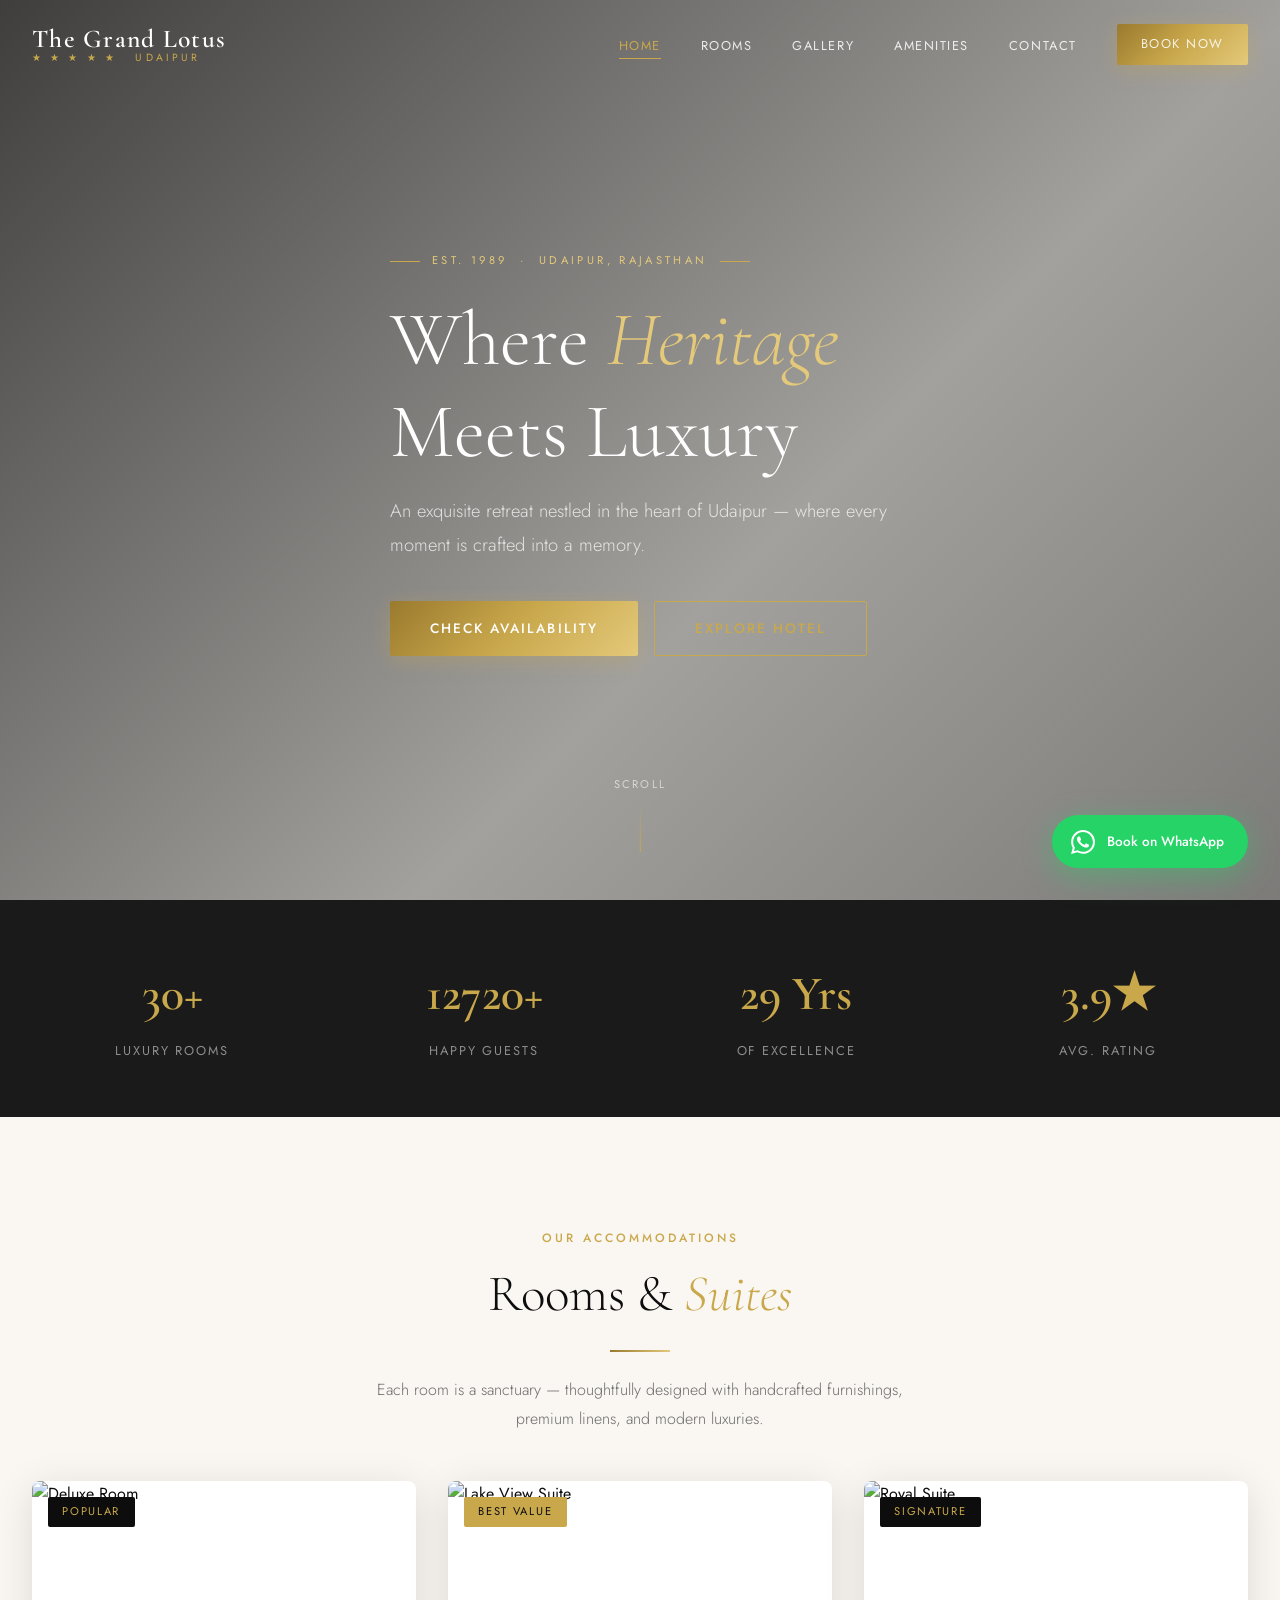
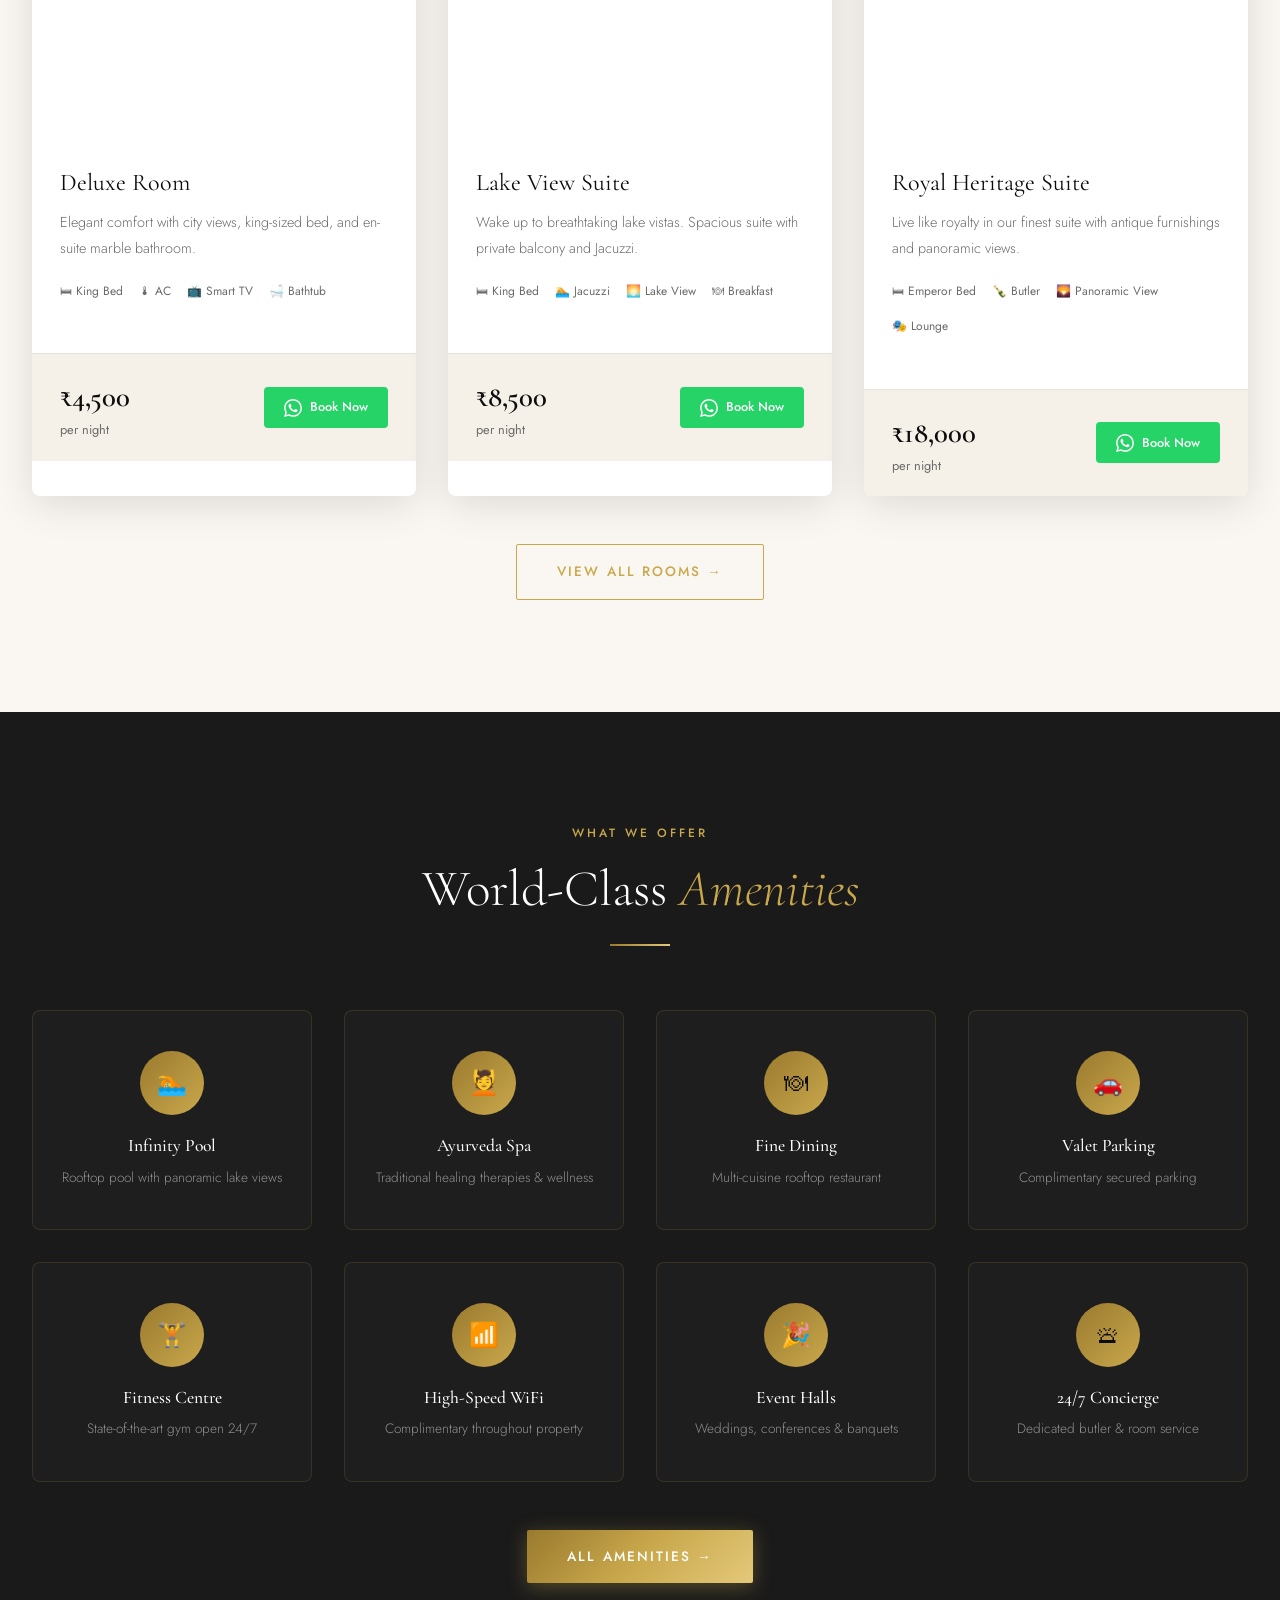
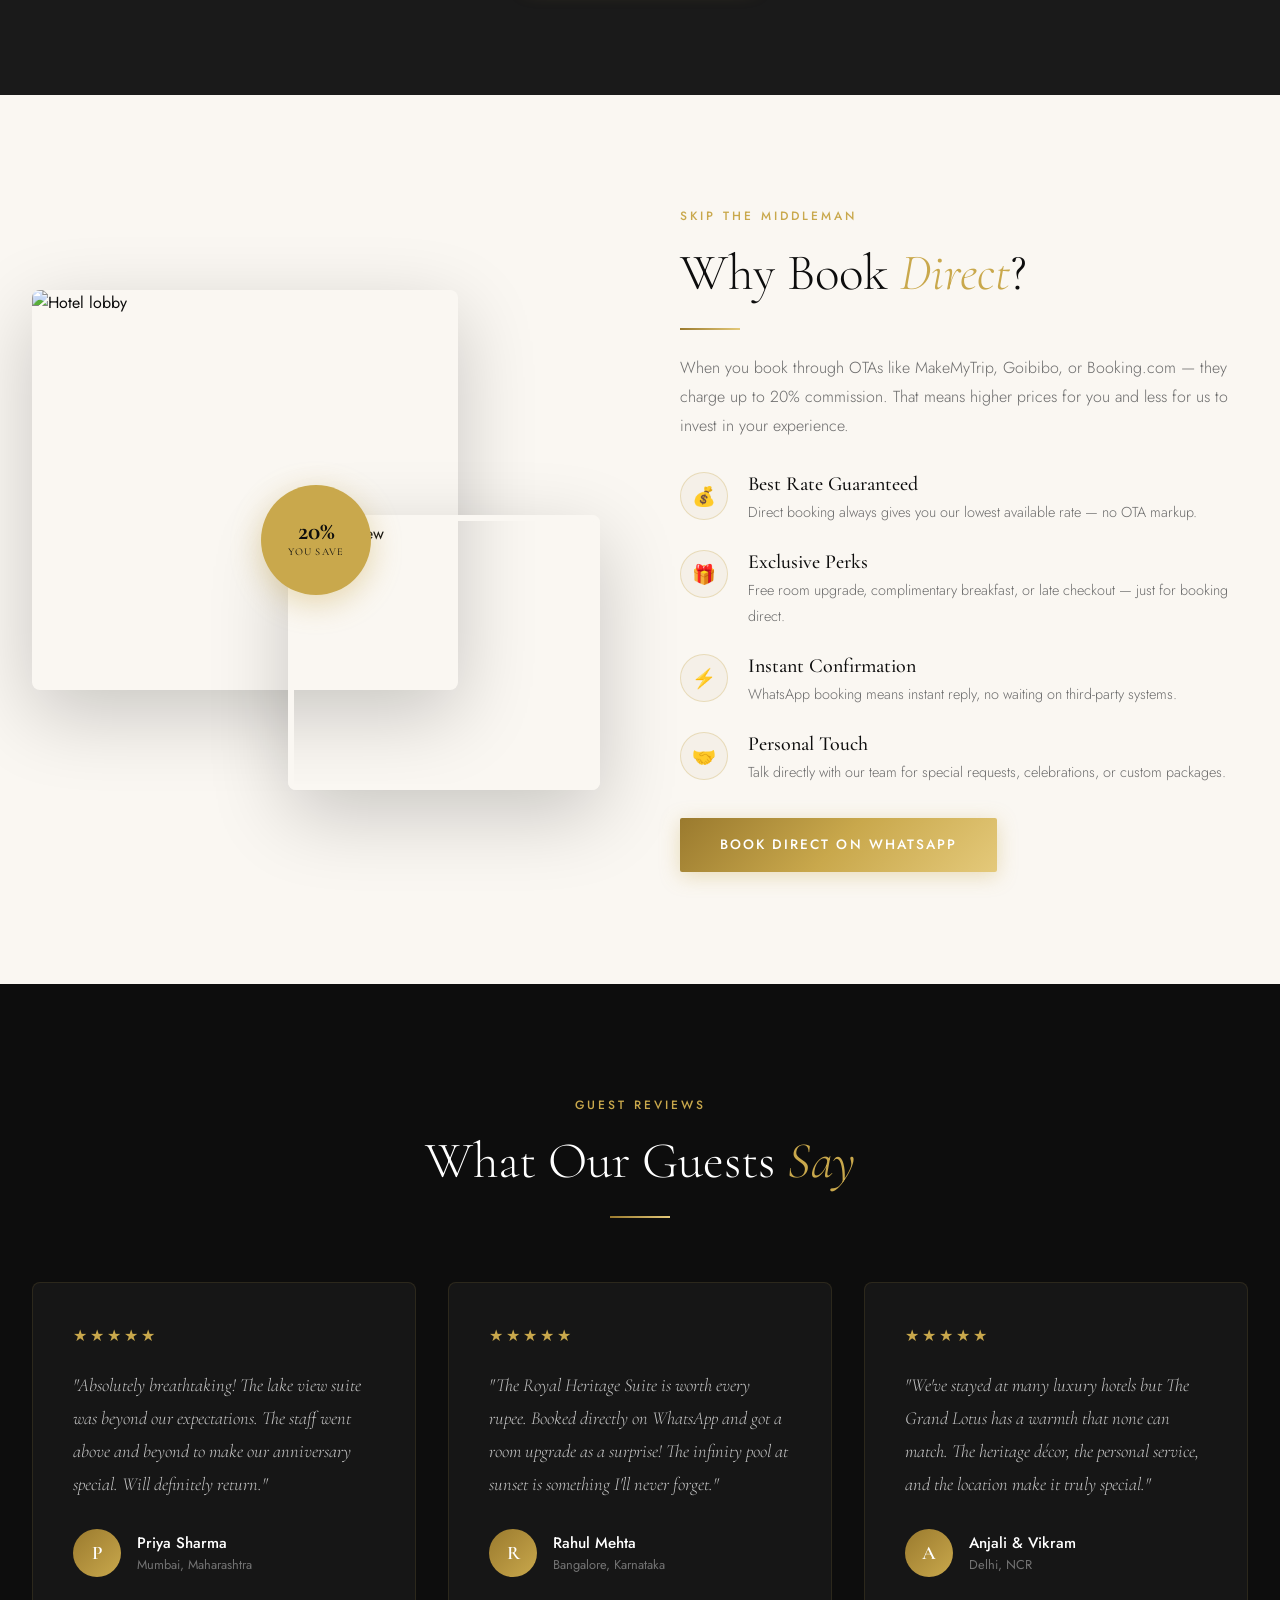
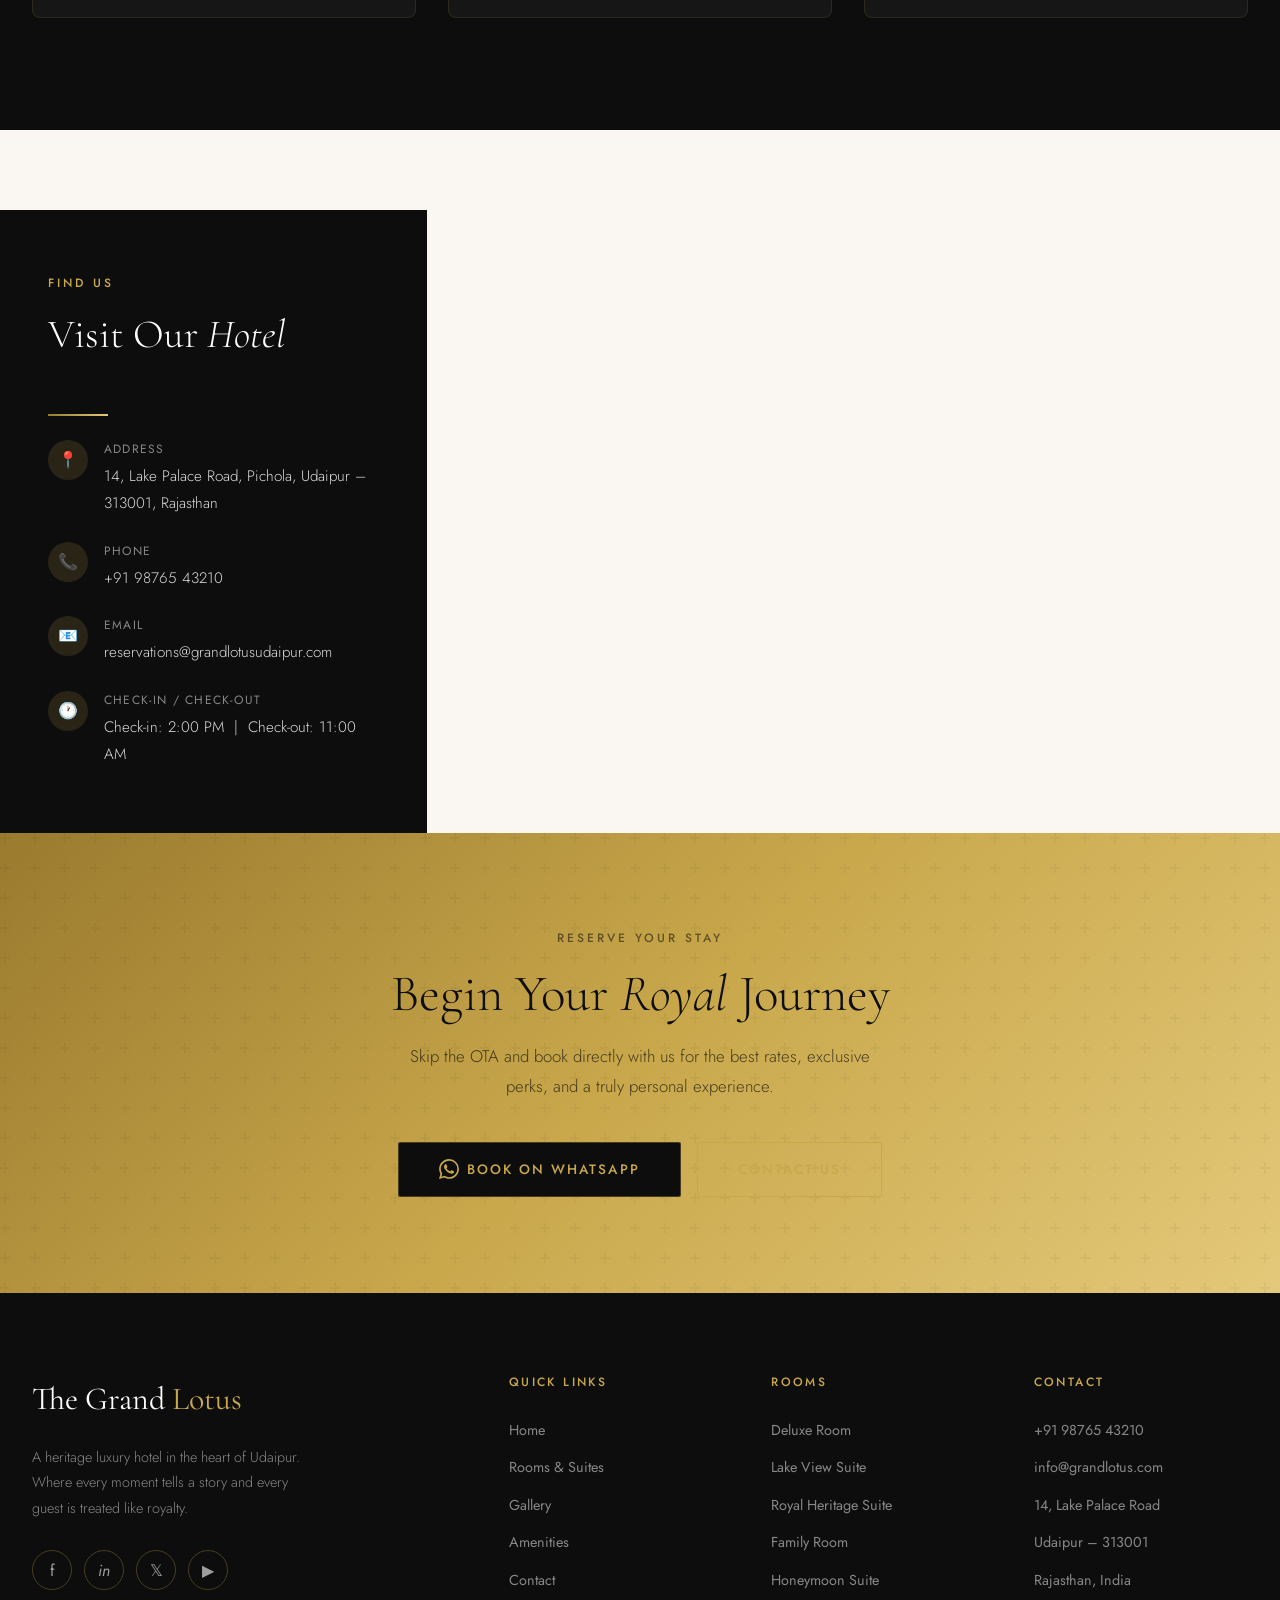
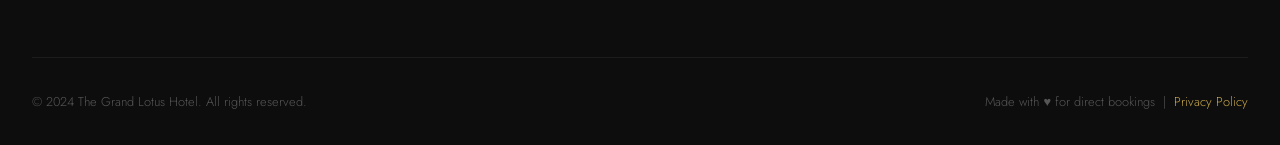
==== index.html @ e0e716d3 "add site/" ====
<!DOCTYPE html>
<html lang="en">
<head>
  <meta charset="UTF-8" />
  <meta name="viewport" content="width=device-width, initial-scale=1.0" />
  <title>The Grand Lotus Hotel | Luxury Stay in Udaipur</title>
  <meta name="description" content="Experience unparalleled luxury at The Grand Lotus Hotel, Udaipur. Book directly for best rates. Heritage elegance meets modern comfort." />
  <meta property="og:title" content="The Grand Lotus Hotel | Luxury Stay in Udaipur" />
  <meta property="og:description" content="Book directly for the best rates. Heritage elegance, modern comfort." />
  <meta property="og:image" content="https://images.unsplash.com/photo-1566073771259-6a8506099945?w=1200" />
  <meta property="og:type" content="website" />
  <link rel="stylesheet" href="css/style.css" />
  <link rel="preconnect" href="https://fonts.googleapis.com" />
  <link rel="preconnect" href="https://fonts.gstatic.com" crossorigin />
</head>
<body>

<!-- ============ NAVBAR ============ -->
<nav class="navbar">
  <div class="nav-inner">
    <a href="index.html" class="nav-logo">
      <span class="nav-logo-name">The Grand Lotus</span>
      <span class="nav-logo-star">★ ★ ★ ★ ★ &nbsp; Udaipur</span>
    </a>
    <ul class="nav-links">
      <li><a href="index.html" class="active">Home</a></li>
      <li><a href="rooms.html">Rooms</a></li>
      <li><a href="gallery.html">Gallery</a></li>
      <li><a href="amenities.html">Amenities</a></li>
      <li><a href="contact.html">Contact</a></li>
      <li><a href="https://wa.me/919876543210?text=Hello%2C%20I%20want%20to%20book%20a%20room.%20Please%20confirm%20availability." class="btn btn-gold nav-cta" target="_blank">Book Now</a></li>
    </ul>
    <div class="hamburger" id="hamburger">
      <span></span><span></span><span></span>
    </div>
  </div>
</nav>

<!-- Mobile Menu -->
<div class="mobile-menu" id="mobileMenu">
  <button class="mobile-close" id="mobileClose">✕</button>
  <a href="index.html">Home</a>
  <a href="rooms.html">Rooms</a>
  <a href="gallery.html">Gallery</a>
  <a href="amenities.html">Amenities</a>
  <a href="contact.html">Contact</a>
  <a href="https://wa.me/919876543210?text=Hello%2C%20I%20want%20to%20book%20a%20room." class="btn btn-gold" target="_blank">Book on WhatsApp</a>
</div>

<!-- ============ HERO ============ -->
<section class="hero">
  <div class="hero-bg" style="background-image: url('https://images.unsplash.com/photo-1566073771259-6a8506099945?w=1920&q=90');"></div>
  <div class="hero-overlay"></div>
  <div class="hero-content container">
    <div class="hero-badge">
      <span class="badge-text">Est. 1989 &nbsp;·&nbsp; Udaipur, Rajasthan</span>
    </div>
    <h1>Where <em>Heritage</em><br>Meets Luxury</h1>
    <p class="hero-tagline">An exquisite retreat nestled in the heart of Udaipur — where every moment is crafted into a memory.</p>
    <div class="hero-actions">
      <a href="rooms.html" class="btn btn-gold">Check Availability</a>
      <a href="gallery.html" class="btn btn-outline">Explore Hotel</a>
    </div>
  </div>
  <div class="hero-scroll">
    <span>Scroll</span>
    <div class="scroll-line"></div>
  </div>
</section>

<!-- ============ STATS ============ -->
<section style="background: var(--charcoal); padding: 3.5rem 0;" class="stats-section">
  <div class="container">
    <div style="display: grid; grid-template-columns: repeat(4, 1fr); gap: 2rem; text-align: center;">
      <div>
        <div style="font-family: 'Cormorant Garamond', serif; font-size: 3rem; color: var(--gold); font-weight: 600;"><span class="counter" data-target="35" data-suffix="+">35+</span></div>
        <div style="color: rgba(255,255,255,0.5); font-size: 0.8rem; letter-spacing: 0.15em; text-transform: uppercase; margin-top: 0.5rem;">Luxury Rooms</div>
      </div>
      <div>
        <div style="font-family: 'Cormorant Garamond', serif; font-size: 3rem; color: var(--gold); font-weight: 600;"><span class="counter" data-target="15000" data-suffix="+">15000+</span></div>
        <div style="color: rgba(255,255,255,0.5); font-size: 0.8rem; letter-spacing: 0.15em; text-transform: uppercase; margin-top: 0.5rem;">Happy Guests</div>
      </div>
      <div>
        <div style="font-family: 'Cormorant Garamond', serif; font-size: 3rem; color: var(--gold); font-weight: 600;"><span class="counter" data-target="35" data-suffix=" Yrs">35 Yrs</span></div>
        <div style="color: rgba(255,255,255,0.5); font-size: 0.8rem; letter-spacing: 0.15em; text-transform: uppercase; margin-top: 0.5rem;">Of Excellence</div>
      </div>
      <div>
        <div style="font-family: 'Cormorant Garamond', serif; font-size: 3rem; color: var(--gold); font-weight: 600;"><span class="counter" data-target="4" data-suffix=".9★">4.9★</span></div>
        <div style="color: rgba(255,255,255,0.5); font-size: 0.8rem; letter-spacing: 0.15em; text-transform: uppercase; margin-top: 0.5rem;">Avg. Rating</div>
      </div>
    </div>
  </div>
</section>

<!-- ============ FEATURED ROOMS ============ -->
<section class="section">
  <div class="container">
    <div class="text-center reveal">
      <span class="section-label">Our Accommodations</span>
      <h2 class="section-title">Rooms & <em>Suites</em></h2>
      <div class="gold-divider centered"></div>
      <p class="section-subtitle">Each room is a sanctuary — thoughtfully designed with handcrafted furnishings, premium linens, and modern luxuries.</p>
    </div>
    <div class="rooms-grid">
      <!-- Room 1 -->
      <div class="room-card reveal reveal-delay-1">
        <div class="room-card-img">
          <img src="https://images.unsplash.com/photo-1631049307264-da0ec9d70304?w=800&q=80" alt="Deluxe Room" loading="lazy" />
          <span class="room-badge">Popular</span>
        </div>
        <div class="room-card-body">
          <h3>Deluxe Room</h3>
          <p>Elegant comfort with city views, king-sized bed, and en-suite marble bathroom.</p>
          <div class="room-amenities">
            <span>🛏 King Bed</span>
            <span>🌡 AC</span>
            <span>📺 Smart TV</span>
            <span>🛁 Bathtub</span>
          </div>
        </div>
        <div class="room-card-footer">
          <div class="room-price">
            <div class="price">₹4,500</div>
            <div class="per">per night</div>
          </div>
          <a href="https://wa.me/919876543210?text=Hello%2C%20I%20want%20to%20book%20the%20Deluxe%20Room.%20Please%20confirm%20availability." class="btn-wa" target="_blank">
            <svg viewBox="0 0 24 24" fill="currentColor"><path d="M17.472 14.382c-.297-.149-1.758-.867-2.03-.967-.273-.099-.471-.148-.67.15-.197.297-.767.966-.94 1.164-.173.199-.347.223-.644.075-.297-.15-1.255-.463-2.39-1.475-.883-.788-1.48-1.761-1.653-2.059-.173-.297-.018-.458.13-.606.134-.133.298-.347.446-.52.149-.174.198-.298.298-.497.099-.198.05-.371-.025-.52-.075-.149-.669-1.612-.916-2.207-.242-.579-.487-.5-.669-.51-.173-.008-.371-.01-.57-.01-.198 0-.52.074-.792.372-.272.297-1.04 1.016-1.04 2.479 0 1.462 1.065 2.875 1.213 3.074.149.198 2.096 3.2 5.077 4.487.709.306 1.262.489 1.694.625.712.227 1.36.195 1.871.118.571-.085 1.758-.719 2.006-1.413.248-.694.248-1.289.173-1.413-.074-.124-.272-.198-.57-.347m-5.421 7.403h-.004a9.87 9.87 0 01-5.031-1.378l-.361-.214-3.741.982.998-3.648-.235-.374a9.86 9.86 0 01-1.51-5.26c.001-5.45 4.436-9.884 9.888-9.884 2.64 0 5.122 1.03 6.988 2.898a9.825 9.825 0 012.893 6.994c-.003 5.45-4.437 9.884-9.885 9.884m8.413-18.297A11.815 11.815 0 0012.05 0C5.495 0 .16 5.335.157 11.892c0 2.096.547 4.142 1.588 5.945L.057 24l6.305-1.654a11.882 11.882 0 005.683 1.448h.005c6.554 0 11.89-5.335 11.893-11.893a11.821 11.821 0 00-3.48-8.413Z"/></svg>
            Book Now
          </a>
        </div>
      </div>
      <!-- Room 2 -->
      <div class="room-card reveal reveal-delay-2">
        <div class="room-card-img">
          <img src="https://images.unsplash.com/photo-1582719478250-c89cae4dc85b?w=800&q=80" alt="Lake View Suite" loading="lazy" />
          <span class="room-badge" style="background: var(--gold); color: var(--deep);">Best Value</span>
        </div>
        <div class="room-card-body">
          <h3>Lake View Suite</h3>
          <p>Wake up to breathtaking lake vistas. Spacious suite with private balcony and Jacuzzi.</p>
          <div class="room-amenities">
            <span>🛏 King Bed</span>
            <span>🏊 Jacuzzi</span>
            <span>🌅 Lake View</span>
            <span>🍽 Breakfast</span>
          </div>
        </div>
        <div class="room-card-footer">
          <div class="room-price">
            <div class="price">₹8,500</div>
            <div class="per">per night</div>
          </div>
          <a href="https://wa.me/919876543210?text=Hello%2C%20I%20want%20to%20book%20the%20Lake%20View%20Suite.%20Please%20confirm%20availability." class="btn-wa" target="_blank">
            <svg viewBox="0 0 24 24" fill="currentColor"><path d="M17.472 14.382c-.297-.149-1.758-.867-2.03-.967-.273-.099-.471-.148-.67.15-.197.297-.767.966-.94 1.164-.173.199-.347.223-.644.075-.297-.15-1.255-.463-2.39-1.475-.883-.788-1.48-1.761-1.653-2.059-.173-.297-.018-.458.13-.606.134-.133.298-.347.446-.52.149-.174.198-.298.298-.497.099-.198.05-.371-.025-.52-.075-.149-.669-1.612-.916-2.207-.242-.579-.487-.5-.669-.51-.173-.008-.371-.01-.57-.01-.198 0-.52.074-.792.372-.272.297-1.04 1.016-1.04 2.479 0 1.462 1.065 2.875 1.213 3.074.149.198 2.096 3.2 5.077 4.487.709.306 1.262.489 1.694.625.712.227 1.36.195 1.871.118.571-.085 1.758-.719 2.006-1.413.248-.694.248-1.289.173-1.413-.074-.124-.272-.198-.57-.347m-5.421 7.403h-.004a9.87 9.87 0 01-5.031-1.378l-.361-.214-3.741.982.998-3.648-.235-.374a9.86 9.86 0 01-1.51-5.26c.001-5.45 4.436-9.884 9.888-9.884 2.64 0 5.122 1.03 6.988 2.898a9.825 9.825 0 012.893 6.994c-.003 5.45-4.437 9.884-9.885 9.884m8.413-18.297A11.815 11.815 0 0012.05 0C5.495 0 .16 5.335.157 11.892c0 2.096.547 4.142 1.588 5.945L.057 24l6.305-1.654a11.882 11.882 0 005.683 1.448h.005c6.554 0 11.89-5.335 11.893-11.893a11.821 11.821 0 00-3.48-8.413Z"/></svg>
            Book Now
          </a>
        </div>
      </div>
      <!-- Room 3 -->
      <div class="room-card reveal reveal-delay-3">
        <div class="room-card-img">
          <img src="https://images.unsplash.com/photo-1578683010236-d716f9a3f461?w=800&q=80" alt="Royal Suite" loading="lazy" />
          <span class="room-badge">Signature</span>
        </div>
        <div class="room-card-body">
          <h3>Royal Heritage Suite</h3>
          <p>Live like royalty in our finest suite with antique furnishings and panoramic views.</p>
          <div class="room-amenities">
            <span>🛏 Emperor Bed</span>
            <span>🍾 Butler</span>
            <span>🌄 Panoramic View</span>
            <span>🎭 Lounge</span>
          </div>
        </div>
        <div class="room-card-footer">
          <div class="room-price">
            <div class="price">₹18,000</div>
            <div class="per">per night</div>
          </div>
          <a href="https://wa.me/919876543210?text=Hello%2C%20I%20want%20to%20book%20the%20Royal%20Heritage%20Suite.%20Please%20confirm%20availability." class="btn-wa" target="_blank">
            <svg viewBox="0 0 24 24" fill="currentColor"><path d="M17.472 14.382c-.297-.149-1.758-.867-2.03-.967-.273-.099-.471-.148-.67.15-.197.297-.767.966-.94 1.164-.173.199-.347.223-.644.075-.297-.15-1.255-.463-2.39-1.475-.883-.788-1.48-1.761-1.653-2.059-.173-.297-.018-.458.13-.606.134-.133.298-.347.446-.52.149-.174.198-.298.298-.497.099-.198.05-.371-.025-.52-.075-.149-.669-1.612-.916-2.207-.242-.579-.487-.5-.669-.51-.173-.008-.371-.01-.57-.01-.198 0-.52.074-.792.372-.272.297-1.04 1.016-1.04 2.479 0 1.462 1.065 2.875 1.213 3.074.149.198 2.096 3.2 5.077 4.487.709.306 1.262.489 1.694.625.712.227 1.36.195 1.871.118.571-.085 1.758-.719 2.006-1.413.248-.694.248-1.289.173-1.413-.074-.124-.272-.198-.57-.347m-5.421 7.403h-.004a9.87 9.87 0 01-5.031-1.378l-.361-.214-3.741.982.998-3.648-.235-.374a9.86 9.86 0 01-1.51-5.26c.001-5.45 4.436-9.884 9.888-9.884 2.64 0 5.122 1.03 6.988 2.898a9.825 9.825 0 012.893 6.994c-.003 5.45-4.437 9.884-9.885 9.884m8.413-18.297A11.815 11.815 0 0012.05 0C5.495 0 .16 5.335.157 11.892c0 2.096.547 4.142 1.588 5.945L.057 24l6.305-1.654a11.882 11.882 0 005.683 1.448h.005c6.554 0 11.89-5.335 11.893-11.893a11.821 11.821 0 00-3.48-8.413Z"/></svg>
            Book Now
          </a>
        </div>
      </div>
    </div>
    <div class="text-center" style="margin-top: 3rem;">
      <a href="rooms.html" class="btn btn-outline">View All Rooms →</a>
    </div>
  </div>
</section>

<!-- ============ AMENITIES PREVIEW ============ -->
<section class="section amenities-bg">
  <div class="container">
    <div class="text-center reveal" style="margin-bottom: 4rem;">
      <span class="section-label">What We Offer</span>
      <h2 class="section-title" style="color: #fff;">World-Class <em>Amenities</em></h2>
      <div class="gold-divider centered"></div>
    </div>
    <div class="amenities-grid">
      <div class="amenity-card reveal reveal-delay-1">
        <div class="amenity-icon">🏊</div>
        <h4>Infinity Pool</h4>
        <p>Rooftop pool with panoramic lake views</p>
      </div>
      <div class="amenity-card reveal reveal-delay-2">
        <div class="amenity-icon">💆</div>
        <h4>Ayurveda Spa</h4>
        <p>Traditional healing therapies & wellness</p>
      </div>
      <div class="amenity-card reveal reveal-delay-3">
        <div class="amenity-icon">🍽</div>
        <h4>Fine Dining</h4>
        <p>Multi-cuisine rooftop restaurant</p>
      </div>
      <div class="amenity-card reveal reveal-delay-4">
        <div class="amenity-icon">🚗</div>
        <h4>Valet Parking</h4>
        <p>Complimentary secured parking</p>
      </div>
      <div class="amenity-card reveal reveal-delay-1">
        <div class="amenity-icon">🏋</div>
        <h4>Fitness Centre</h4>
        <p>State-of-the-art gym open 24/7</p>
      </div>
      <div class="amenity-card reveal reveal-delay-2">
        <div class="amenity-icon">📶</div>
        <h4>High-Speed WiFi</h4>
        <p>Complimentary throughout property</p>
      </div>
      <div class="amenity-card reveal reveal-delay-3">
        <div class="amenity-icon">🎉</div>
        <h4>Event Halls</h4>
        <p>Weddings, conferences & banquets</p>
      </div>
      <div class="amenity-card reveal reveal-delay-4">
        <div class="amenity-icon">🛎</div>
        <h4>24/7 Concierge</h4>
        <p>Dedicated butler & room service</p>
      </div>
    </div>
    <div class="text-center" style="margin-top: 3rem;">
      <a href="amenities.html" class="btn btn-gold">All Amenities →</a>
    </div>
  </div>
</section>

<!-- ============ WHY BOOK DIRECT ============ -->
<section class="section why-direct">
  <div class="container">
    <div class="why-grid">
      <div class="why-visual reveal">
        <img src="https://images.unsplash.com/photo-1551882547-ff40c63fe5fa?w=800&q=80" alt="Hotel lobby" class="why-img-main" loading="lazy" />
        <img src="https://images.unsplash.com/photo-1571896349842-33c89424de2d?w=600&q=80" alt="Room view" class="why-img-accent" loading="lazy" />
        <div class="why-badge">
          <div class="save-pct">20%</div>
          <div class="save-text">You Save</div>
        </div>
      </div>
      <div class="reveal">
        <span class="section-label">Skip the Middleman</span>
        <h2 class="section-title">Why Book <em>Direct</em>?</h2>
        <div class="gold-divider"></div>
        <p>When you book through OTAs like MakeMyTrip, Goibibo, or Booking.com — they charge up to 20% commission. That means higher prices for you and less for us to invest in your experience.</p>
        <div class="why-benefits">
          <div class="why-benefit">
            <div class="why-benefit-icon">💰</div>
            <div>
              <h4>Best Rate Guaranteed</h4>
              <p>Direct booking always gives you our lowest available rate — no OTA markup.</p>
            </div>
          </div>
          <div class="why-benefit">
            <div class="why-benefit-icon">🎁</div>
            <div>
              <h4>Exclusive Perks</h4>
              <p>Free room upgrade, complimentary breakfast, or late checkout — just for booking direct.</p>
            </div>
          </div>
          <div class="why-benefit">
            <div class="why-benefit-icon">⚡</div>
            <div>
              <h4>Instant Confirmation</h4>
              <p>WhatsApp booking means instant reply, no waiting on third-party systems.</p>
            </div>
          </div>
          <div class="why-benefit">
            <div class="why-benefit-icon">🤝</div>
            <div>
              <h4>Personal Touch</h4>
              <p>Talk directly with our team for special requests, celebrations, or custom packages.</p>
            </div>
          </div>
        </div>
        <a href="https://wa.me/919876543210?text=Hello%2C%20I%20want%20to%20book%20directly%20and%20get%20the%20best%20rate.%20Please%20help!" class="btn btn-gold" target="_blank">
          Book Direct on WhatsApp
        </a>
      </div>
    </div>
  </div>
</section>

<!-- ============ TESTIMONIALS ============ -->
<section class="section testimonials-bg">
  <div class="container">
    <div class="text-center reveal" style="margin-bottom: 4rem;">
      <span class="section-label">Guest Reviews</span>
      <h2 class="section-title" style="color: #fff;">What Our Guests <em>Say</em></h2>
      <div class="gold-divider centered"></div>
    </div>
    <div class="testimonials-grid">
      <div class="testimonial-card reveal reveal-delay-1">
        <div class="stars">★★★★★</div>
        <p class="testimonial-text">"Absolutely breathtaking! The lake view suite was beyond our expectations. The staff went above and beyond to make our anniversary special. Will definitely return."</p>
        <div class="testimonial-author">
          <div class="author-avatar">P</div>
          <div>
            <div class="author-name">Priya Sharma</div>
            <div class="author-location">Mumbai, Maharashtra</div>
          </div>
        </div>
      </div>
      <div class="testimonial-card reveal reveal-delay-2">
        <div class="stars">★★★★★</div>
        <p class="testimonial-text">"The Royal Heritage Suite is worth every rupee. Booked directly on WhatsApp and got a room upgrade as a surprise! The infinity pool at sunset is something I'll never forget."</p>
        <div class="testimonial-author">
          <div class="author-avatar">R</div>
          <div>
            <div class="author-name">Rahul Mehta</div>
            <div class="author-location">Bangalore, Karnataka</div>
          </div>
        </div>
      </div>
      <div class="testimonial-card reveal reveal-delay-3">
        <div class="stars">★★★★★</div>
        <p class="testimonial-text">"We've stayed at many luxury hotels but The Grand Lotus has a warmth that none can match. The heritage décor, the personal service, and the location make it truly special."</p>
        <div class="testimonial-author">
          <div class="author-avatar">A</div>
          <div>
            <div class="author-name">Anjali & Vikram</div>
            <div class="author-location">Delhi, NCR</div>
          </div>
        </div>
      </div>
    </div>
  </div>
</section>

<!-- ============ MAP ============ -->
<section class="map-section">
  <div class="map-grid">
    <div class="map-info">
      <span class="section-label">Find Us</span>
      <h2>Visit Our <em>Hotel</em></h2>
      <div class="gold-divider"></div>
      <div class="contact-details">
        <div class="contact-item">
          <div class="contact-item-icon">📍</div>
          <div class="contact-item-text">
            <span>Address</span>
            <p>14, Lake Palace Road, Pichola, Udaipur – 313001, Rajasthan</p>
          </div>
        </div>
        <div class="contact-item">
          <div class="contact-item-icon">📞</div>
          <div class="contact-item-text">
            <span>Phone</span>
            <p>+91 98765 43210</p>
          </div>
        </div>
        <div class="contact-item">
          <div class="contact-item-icon">📧</div>
          <div class="contact-item-text">
            <span>Email</span>
            <p>reservations@grandlotusudaipur.com</p>
          </div>
        </div>
        <div class="contact-item">
          <div class="contact-item-icon">🕐</div>
          <div class="contact-item-text">
            <span>Check-in / Check-out</span>
            <p>Check-in: 2:00 PM &nbsp;|&nbsp; Check-out: 11:00 AM</p>
          </div>
        </div>
      </div>
    </div>
    <div class="map-embed">
      <iframe
        src="https://www.google.com/maps/embed?pb=!1m18!1m12!1m3!1d3628.3!2d73.6833!3d24.5758!2m3!1f0!2f0!3f0!3m2!1i1024!2i768!4f13.1!3m3!1m2!1s0x3967e56a80005505%3A0x7ddfb97e09b61e53!2sCity%20Palace%20Museum!5e0!3m2!1sen!2sin!4v1"
        allowfullscreen loading="lazy" referrerpolicy="no-referrer-when-downgrade"
        title="Hotel Location">
      </iframe>
    </div>
  </div>
</section>

<!-- ============ BOTTOM CTA ============ -->
<section class="bottom-cta">
  <div class="container">
    <span class="section-label" style="color: rgba(0,0,0,0.5);">Reserve Your Stay</span>
    <h2>Begin Your <em style="font-style: italic;">Royal</em> Journey</h2>
    <p>Skip the OTA and book directly with us for the best rates, exclusive perks, and a truly personal experience.</p>
    <div class="bottom-cta-actions">
      <a href="https://wa.me/919876543210?text=Hello%2C%20I%20want%20to%20make%20a%20reservation%20at%20The%20Grand%20Lotus.%20Please%20guide%20me." class="btn btn-dark" target="_blank">
        <svg width="20" height="20" viewBox="0 0 24 24" fill="currentColor" style="flex-shrink:0"><path d="M17.472 14.382c-.297-.149-1.758-.867-2.03-.967-.273-.099-.471-.148-.67.15-.197.297-.767.966-.94 1.164-.173.199-.347.223-.644.075-.297-.15-1.255-.463-2.39-1.475-.883-.788-1.48-1.761-1.653-2.059-.173-.297-.018-.458.13-.606.134-.133.298-.347.446-.52.149-.174.198-.298.298-.497.099-.198.05-.371-.025-.52-.075-.149-.669-1.612-.916-2.207-.242-.579-.487-.5-.669-.51-.173-.008-.371-.01-.57-.01-.198 0-.52.074-.792.372-.272.297-1.04 1.016-1.04 2.479 0 1.462 1.065 2.875 1.213 3.074.149.198 2.096 3.2 5.077 4.487.709.306 1.262.489 1.694.625.712.227 1.36.195 1.871.118.571-.085 1.758-.719 2.006-1.413.248-.694.248-1.289.173-1.413-.074-.124-.272-.198-.57-.347m-5.421 7.403h-.004a9.87 9.87 0 01-5.031-1.378l-.361-.214-3.741.982.998-3.648-.235-.374a9.86 9.86 0 01-1.51-5.26c.001-5.45 4.436-9.884 9.888-9.884 2.64 0 5.122 1.03 6.988 2.898a9.825 9.825 0 012.893 6.994c-.003 5.45-4.437 9.884-9.885 9.884m8.413-18.297A11.815 11.815 0 0012.05 0C5.495 0 .16 5.335.157 11.892c0 2.096.547 4.142 1.588 5.945L.057 24l6.305-1.654a11.882 11.882 0 005.683 1.448h.005c6.554 0 11.89-5.335 11.893-11.893a11.821 11.821 0 00-3.48-8.413Z"/></svg>
        Book on WhatsApp
      </a>
      <a href="contact.html" class="btn btn-outline">Contact Us</a>
    </div>
  </div>
</section>

<!-- ============ FOOTER ============ -->
<footer>
  <div class="container">
    <div class="footer-grid">
      <div class="footer-brand">
        <div class="footer-logo">The Grand <span>Lotus</span></div>
        <p>A heritage luxury hotel in the heart of Udaipur. Where every moment tells a story and every guest is treated like royalty.</p>
        <div class="social-links">
          <a href="#" class="social-link" title="Facebook">f</a>
          <a href="#" class="social-link" title="Instagram" style="font-style:italic;">in</a>
          <a href="#" class="social-link" title="Twitter">𝕏</a>
          <a href="#" class="social-link" title="YouTube">▶</a>
        </div>
      </div>
      <div class="footer-col">
        <h5>Quick Links</h5>
        <ul>
          <li><a href="index.html">Home</a></li>
          <li><a href="rooms.html">Rooms & Suites</a></li>
          <li><a href="gallery.html">Gallery</a></li>
          <li><a href="amenities.html">Amenities</a></li>
          <li><a href="contact.html">Contact</a></li>
        </ul>
      </div>
      <div class="footer-col">
        <h5>Rooms</h5>
        <ul>
          <li><a href="rooms.html">Deluxe Room</a></li>
          <li><a href="rooms.html">Lake View Suite</a></li>
          <li><a href="rooms.html">Royal Heritage Suite</a></li>
          <li><a href="rooms.html">Family Room</a></li>
          <li><a href="rooms.html">Honeymoon Suite</a></li>
        </ul>
      </div>
      <div class="footer-col">
        <h5>Contact</h5>
        <ul>
          <li><a href="tel:+919876543210">+91 98765 43210</a></li>
          <li><a href="mailto:info@grandlotusudaipur.com">info@grandlotus.com</a></li>
          <li><a href="#">14, Lake Palace Road</a></li>
          <li><a href="#">Udaipur – 313001</a></li>
          <li><a href="#">Rajasthan, India</a></li>
        </ul>
      </div>
    </div>
    <div class="footer-bottom">
      <p>© 2024 The Grand Lotus Hotel. All rights reserved.</p>
      <p>Made with ♥ for direct bookings &nbsp;|&nbsp; <a href="#">Privacy Policy</a></p>
    </div>
  </div>
</footer>

<!-- Floating WhatsApp -->
<a href="https://wa.me/919876543210?text=Hello%2C%20I%20am%20interested%20in%20booking%20a%20room%20at%20The%20Grand%20Lotus.%20Please%20help%20me!" class="whatsapp-float" target="_blank">
  <svg viewBox="0 0 24 24" fill="currentColor"><path d="M17.472 14.382c-.297-.149-1.758-.867-2.03-.967-.273-.099-.471-.148-.67.15-.197.297-.767.966-.94 1.164-.173.199-.347.223-.644.075-.297-.15-1.255-.463-2.39-1.475-.883-.788-1.48-1.761-1.653-2.059-.173-.297-.018-.458.13-.606.134-.133.298-.347.446-.52.149-.174.198-.298.298-.497.099-.198.05-.371-.025-.52-.075-.149-.669-1.612-.916-2.207-.242-.579-.487-.5-.669-.51-.173-.008-.371-.01-.57-.01-.198 0-.52.074-.792.372-.272.297-1.04 1.016-1.04 2.479 0 1.462 1.065 2.875 1.213 3.074.149.198 2.096 3.2 5.077 4.487.709.306 1.262.489 1.694.625.712.227 1.36.195 1.871.118.571-.085 1.758-.719 2.006-1.413.248-.694.248-1.289.173-1.413-.074-.124-.272-.198-.57-.347m-5.421 7.403h-.004a9.87 9.87 0 01-5.031-1.378l-.361-.214-3.741.982.998-3.648-.235-.374a9.86 9.86 0 01-1.51-5.26c.001-5.45 4.436-9.884 9.888-9.884 2.64 0 5.122 1.03 6.988 2.898a9.825 9.825 0 012.893 6.994c-.003 5.45-4.437 9.884-9.885 9.884m8.413-18.297A11.815 11.815 0 0012.05 0C5.495 0 .16 5.335.157 11.892c0 2.096.547 4.142 1.588 5.945L.057 24l6.305-1.654a11.882 11.882 0 005.683 1.448h.005c6.554 0 11.89-5.335 11.893-11.893a11.821 11.821 0 00-3.48-8.413Z"/></svg>
  <span>Book on WhatsApp</span>
</a>

<script src="js/script.js"></script>
</body>
</html>
---- css/style.css ----
/* ===========================
   HOTEL WEBSITE - PREMIUM CSS
   =========================== */

@import url('https://fonts.googleapis.com/css2?family=Cormorant+Garamond:ital,wght@0,300;0,400;0,500;0,600;0,700;1,300;1,400&family=Jost:wght@300;400;500;600&display=swap');

/* ---- CSS VARIABLES ---- */
:root {
  --gold: #C9A84C;
  --gold-light: #E4C97A;
  --gold-dark: #9A7A2E;
  --deep: #0D0D0D;
  --charcoal: #1A1A1A;
  --slate: #2C2C2C;
  --cream: #FAF7F2;
  --warm-white: #F5F0E8;
  --text-muted: #6B6B6B;
  --text-light: #999;
  --whatsapp: #25D366;
  --radius: 2px;
  --radius-lg: 8px;
  --shadow: 0 8px 40px rgba(0,0,0,0.12);
  --shadow-lg: 0 24px 80px rgba(0,0,0,0.2);
  --transition: all 0.4s cubic-bezier(0.25, 0.46, 0.45, 0.94);
}

/* ---- RESET & BASE ---- */
*, *::before, *::after { box-sizing: border-box; margin: 0; padding: 0; }
html { scroll-behavior: smooth; font-size: 16px; }
body {
  font-family: 'Jost', sans-serif;
  background: var(--cream);
  color: var(--deep);
  line-height: 1.6;
  overflow-x: hidden;
}
img { max-width: 100%; height: auto; display: block; }
a { text-decoration: none; color: inherit; }
ul { list-style: none; }
button { cursor: pointer; border: none; background: none; font-family: inherit; }

/* ---- TYPOGRAPHY ---- */
h1, h2, h3, h4 { font-family: 'Cormorant Garamond', serif; line-height: 1.2; }
h1 { font-size: clamp(2.8rem, 6vw, 5.5rem); font-weight: 300; }
h2 { font-size: clamp(2rem, 4vw, 3.5rem); font-weight: 300; }
h3 { font-size: clamp(1.4rem, 2.5vw, 2rem); font-weight: 400; }
h4 { font-size: 1.25rem; font-weight: 500; }
p { font-size: 1rem; line-height: 1.8; color: var(--text-muted); font-weight: 300; }

/* ---- UTILITY ---- */
.container { max-width: 1280px; margin: 0 auto; padding: 0 2rem; }
.section { padding: 7rem 0; }
.section-label {
  font-family: 'Jost', sans-serif;
  font-size: 0.75rem;
  font-weight: 500;
  letter-spacing: 0.25em;
  text-transform: uppercase;
  color: var(--gold);
  display: block;
  margin-bottom: 1rem;
}
.section-title { margin-bottom: 1.5rem; }
.section-title em { font-style: italic; color: var(--gold); }
.section-subtitle { max-width: 560px; margin-bottom: 3rem; }
.text-center { text-align: center; }
.text-center .section-subtitle { margin: 0 auto 3rem; }

/* Divider */
.gold-divider {
  width: 60px; height: 2px;
  background: linear-gradient(90deg, var(--gold-dark), var(--gold-light));
  margin: 1.5rem 0;
}
.gold-divider.centered { margin: 1.5rem auto; }

/* ---- BUTTONS ---- */
.btn {
  display: inline-flex;
  align-items: center;
  gap: 0.5rem;
  padding: 1rem 2.5rem;
  font-family: 'Jost', sans-serif;
  font-size: 0.85rem;
  font-weight: 500;
  letter-spacing: 0.15em;
  text-transform: uppercase;
  transition: var(--transition);
  border-radius: var(--radius);
}
.btn-gold {
  background: linear-gradient(135deg, var(--gold-dark), var(--gold), var(--gold-light));
  color: #fff;
  box-shadow: 0 4px 20px rgba(201, 168, 76, 0.35);
}
.btn-gold:hover {
  transform: translateY(-2px);
  box-shadow: 0 8px 30px rgba(201, 168, 76, 0.5);
  background: linear-gradient(135deg, var(--gold), var(--gold-light), var(--gold));
}
.btn-outline {
  border: 1px solid var(--gold);
  color: var(--gold);
  background: transparent;
}
.btn-outline:hover {
  background: var(--gold);
  color: #fff;
  transform: translateY(-2px);
}
.btn-dark {
  background: var(--deep);
  color: var(--gold);
  border: 1px solid rgba(201,168,76,0.3);
}
.btn-dark:hover {
  background: var(--gold);
  color: var(--deep);
  transform: translateY(-2px);
}
.btn-white {
  background: #fff;
  color: var(--deep);
}
.btn-white:hover {
  background: var(--gold);
  color: #fff;
  transform: translateY(-2px);
}

/* ---- NAVBAR ---- */
.navbar {
  position: fixed;
  top: 0; left: 0; right: 0;
  z-index: 1000;
  padding: 1.5rem 0;
  transition: var(--transition);
}
.navbar.scrolled {
  background: rgba(13, 13, 13, 0.95);
  backdrop-filter: blur(20px);
  padding: 1rem 0;
  box-shadow: 0 4px 30px rgba(0,0,0,0.4);
}
.nav-inner {
  display: flex;
  align-items: center;
  justify-content: space-between;
  max-width: 1280px;
  margin: 0 auto;
  padding: 0 2rem;
}
.nav-logo {
  display: flex;
  flex-direction: column;
  line-height: 1;
}
.nav-logo-name {
  font-family: 'Cormorant Garamond', serif;
  font-size: 1.6rem;
  font-weight: 600;
  color: #fff;
  letter-spacing: 0.05em;
}
.nav-logo-star {
  font-size: 0.65rem;
  letter-spacing: 0.3em;
  color: var(--gold);
  text-transform: uppercase;
  font-family: 'Jost', sans-serif;
  margin-top: 2px;
}
.nav-links {
  display: flex;
  align-items: center;
  gap: 2.5rem;
}
.nav-links a {
  color: rgba(255,255,255,0.85);
  font-size: 0.8rem;
  font-weight: 400;
  letter-spacing: 0.12em;
  text-transform: uppercase;
  transition: color 0.3s;
  position: relative;
}
.nav-links a::after {
  content: '';
  position: absolute;
  bottom: -4px; left: 0; right: 0;
  height: 1px;
  background: var(--gold);
  transform: scaleX(0);
  transition: transform 0.3s;
}
.nav-links a:hover { color: var(--gold); }
.nav-links a:hover::after,
.nav-links a.active::after { transform: scaleX(1); }
.nav-links a.active { color: var(--gold); }
.nav-cta { padding: 0.65rem 1.5rem; font-size: 0.75rem; }
.hamburger { display: none; flex-direction: column; gap: 5px; cursor: pointer; }
.hamburger span { display: block; width: 24px; height: 2px; background: #fff; transition: var(--transition); }

/* ---- HERO ---- */
.hero {
  position: relative;
  height: 100vh;
  min-height: 700px;
  display: flex;
  align-items: center;
  overflow: hidden;
}
.hero-bg {
  position: absolute;
  inset: 0;
  background: url('https://images.unsplash.com/photo-1566073771259-6a8506099945?w=1920&q=90') center/cover no-repeat;
  transform: scale(1.08);
  transition: transform 8s ease-out;
}
.hero-bg.loaded { transform: scale(1); }
.hero-overlay {
  position: absolute;
  inset: 0;
  background: linear-gradient(135deg, rgba(0,0,0,0.75) 0%, rgba(0,0,0,0.35) 60%, rgba(0,0,0,0.5) 100%);
}
.hero-content {
  position: relative;
  z-index: 2;
  max-width: 1280px;
  margin: 0 auto;
  padding: 0 2rem;
  color: #fff;
}
.hero-badge {
  display: inline-flex;
  align-items: center;
  gap: 0.75rem;
  font-size: 0.7rem;
  letter-spacing: 0.3em;
  text-transform: uppercase;
  color: var(--gold-light);
  margin-bottom: 1.5rem;
  opacity: 0;
  animation: fadeUp 0.8s 0.3s forwards;
}
.hero-badge::before, .hero-badge::after {
  content: '';
  display: block;
  width: 30px; height: 1px;
  background: var(--gold);
}
.hero h1 {
  color: #fff;
  margin-bottom: 1rem;
  opacity: 0;
  animation: fadeUp 0.8s 0.5s forwards;
}
.hero h1 em { color: var(--gold-light); font-style: italic; }
.hero-tagline {
  font-size: 1.15rem;
  color: rgba(255,255,255,0.75);
  max-width: 500px;
  margin-bottom: 2.5rem;
  font-weight: 300;
  opacity: 0;
  animation: fadeUp 0.8s 0.7s forwards;
}
.hero-actions {
  display: flex;
  gap: 1rem;
  flex-wrap: wrap;
  opacity: 0;
  animation: fadeUp 0.8s 0.9s forwards;
}
.hero-scroll {
  position: absolute;
  bottom: 3rem;
  left: 50%;
  transform: translateX(-50%);
  z-index: 2;
  display: flex;
  flex-direction: column;
  align-items: center;
  gap: 0.5rem;
  color: rgba(255,255,255,0.6);
  font-size: 0.7rem;
  letter-spacing: 0.2em;
  text-transform: uppercase;
  animation: bounce 2s infinite;
}
.hero-scroll .scroll-line {
  width: 1px; height: 50px;
  background: linear-gradient(180deg, transparent, var(--gold));
}

/* ---- FLOATING WHATSAPP ---- */
.whatsapp-float {
  position: fixed;
  bottom: 2rem;
  right: 2rem;
  z-index: 999;
  display: flex;
  align-items: center;
  gap: 0.75rem;
  background: var(--whatsapp);
  color: #fff;
  padding: 0.9rem 1.5rem 0.9rem 1.2rem;
  border-radius: 50px;
  box-shadow: 0 8px 30px rgba(37, 211, 102, 0.4);
  transition: var(--transition);
  font-size: 0.85rem;
  font-weight: 500;
  animation: pulse-whatsapp 3s infinite;
}
.whatsapp-float:hover {
  transform: translateY(-3px) scale(1.02);
  box-shadow: 0 12px 40px rgba(37, 211, 102, 0.55);
}
.whatsapp-float svg { width: 24px; height: 24px; }

/* ---- ROOMS PREVIEW ---- */
.rooms-grid { display: grid; grid-template-columns: repeat(3, 1fr); gap: 2rem; }
.room-card {
  background: #fff;
  border-radius: var(--radius-lg);
  overflow: hidden;
  box-shadow: var(--shadow);
  transition: var(--transition);
  position: relative;
}
.room-card:hover { transform: translateY(-8px); box-shadow: var(--shadow-lg); }
.room-card-img {
  position: relative;
  height: 260px;
  overflow: hidden;
}
.room-card-img img {
  width: 100%; height: 100%;
  object-fit: cover;
  transition: transform 0.6s ease;
}
.room-card:hover .room-card-img img { transform: scale(1.06); }
.room-badge {
  position: absolute;
  top: 1rem; left: 1rem;
  background: var(--deep);
  color: var(--gold);
  font-size: 0.7rem;
  letter-spacing: 0.15em;
  text-transform: uppercase;
  padding: 0.35rem 0.9rem;
  border-radius: 2px;
}
.room-card-body { padding: 1.75rem; }
.room-card-body h3 { margin-bottom: 0.75rem; font-size: 1.5rem; }
.room-card-body p { font-size: 0.9rem; margin-bottom: 1.25rem; }
.room-amenities {
  display: flex;
  gap: 1rem;
  flex-wrap: wrap;
  margin-bottom: 1.5rem;
}
.room-amenities span {
  font-size: 0.75rem;
  color: var(--text-muted);
  display: flex;
  align-items: center;
  gap: 0.35rem;
}
.room-card-footer {
  display: flex;
  align-items: center;
  justify-content: space-between;
  padding: 1.25rem 1.75rem;
  border-top: 1px solid rgba(0,0,0,0.06);
  background: var(--warm-white);
}
.room-price .price { font-family: 'Cormorant Garamond', serif; font-size: 1.8rem; font-weight: 600; color: var(--deep); }
.room-price .per { font-size: 0.8rem; color: var(--text-muted); }
.btn-wa {
  display: inline-flex;
  align-items: center;
  gap: 0.5rem;
  background: var(--whatsapp);
  color: #fff;
  padding: 0.65rem 1.25rem;
  border-radius: 4px;
  font-size: 0.8rem;
  font-weight: 500;
  transition: var(--transition);
}
.btn-wa:hover { background: #1ebe5d; transform: translateY(-1px); }
.btn-wa svg { width: 18px; height: 18px; }

/* ---- AMENITIES ---- */
.amenities-bg { background: var(--charcoal); }
.amenities-grid { display: grid; grid-template-columns: repeat(4, 1fr); gap: 2rem; }
.amenity-card {
  text-align: center;
  padding: 2.5rem 1.5rem;
  border: 1px solid rgba(201, 168, 76, 0.15);
  border-radius: var(--radius-lg);
  transition: var(--transition);
  background: rgba(255,255,255,0.02);
}
.amenity-card:hover {
  border-color: var(--gold);
  background: rgba(201, 168, 76, 0.05);
  transform: translateY(-4px);
}
.amenity-icon {
  width: 64px; height: 64px;
  background: linear-gradient(135deg, var(--gold-dark), var(--gold));
  border-radius: 50%;
  display: flex;
  align-items: center;
  justify-content: center;
  margin: 0 auto 1.25rem;
  font-size: 1.5rem;
}
.amenity-card h4 { color: #fff; margin-bottom: 0.5rem; font-size: 1.1rem; }
.amenity-card p { color: rgba(255,255,255,0.5); font-size: 0.85rem; }

/* ---- WHY BOOK DIRECT ---- */
.why-direct { background: var(--cream); }
.why-grid { display: grid; grid-template-columns: 1fr 1fr; gap: 5rem; align-items: center; }
.why-visual {
  position: relative;
  height: 500px;
}
.why-img-main {
  position: absolute;
  width: 75%; height: 80%;
  top: 0; left: 0;
  object-fit: cover;
  border-radius: var(--radius-lg);
  box-shadow: var(--shadow-lg);
}
.why-img-accent {
  position: absolute;
  width: 55%; height: 55%;
  bottom: 0; right: 0;
  object-fit: cover;
  border-radius: var(--radius-lg);
  box-shadow: var(--shadow-lg);
  border: 6px solid var(--cream);
}
.why-badge {
  position: absolute;
  top: 50%; left: 50%;
  transform: translate(-50%, -50%);
  background: var(--gold);
  color: var(--deep);
  text-align: center;
  padding: 1.5rem;
  border-radius: 50%;
  width: 110px; height: 110px;
  display: flex;
  flex-direction: column;
  align-items: center;
  justify-content: center;
  z-index: 3;
  font-family: 'Cormorant Garamond', serif;
  box-shadow: 0 8px 30px rgba(201,168,76,0.4);
}
.why-badge .save-pct { font-size: 1.6rem; font-weight: 700; line-height: 1; }
.why-badge .save-text { font-size: 0.65rem; text-transform: uppercase; letter-spacing: 0.1em; }
.why-benefits { display: flex; flex-direction: column; gap: 1.5rem; margin: 2rem 0; }
.why-benefit {
  display: flex;
  gap: 1.25rem;
  align-items: flex-start;
}
.why-benefit-icon {
  width: 48px; height: 48px;
  background: var(--warm-white);
  border: 1px solid rgba(201,168,76,0.3);
  border-radius: 50%;
  display: flex;
  align-items: center;
  justify-content: center;
  font-size: 1.2rem;
  flex-shrink: 0;
}
.why-benefit h4 { margin-bottom: 0.25rem; }
.why-benefit p { font-size: 0.9rem; }

/* ---- TESTIMONIALS ---- */
.testimonials-bg { background: var(--deep); }
.testimonials-grid { display: grid; grid-template-columns: repeat(3, 1fr); gap: 2rem; }
.testimonial-card {
  background: rgba(255,255,255,0.04);
  border: 1px solid rgba(201,168,76,0.12);
  border-radius: var(--radius-lg);
  padding: 2.5rem;
  transition: var(--transition);
}
.testimonial-card:hover { border-color: rgba(201,168,76,0.4); background: rgba(255,255,255,0.07); }
.stars { color: var(--gold); font-size: 1rem; margin-bottom: 1.25rem; letter-spacing: 3px; }
.testimonial-text { color: rgba(255,255,255,0.75); font-size: 1rem; line-height: 1.8; margin-bottom: 1.75rem; font-style: italic; font-family: 'Cormorant Garamond', serif; font-size: 1.15rem; }
.testimonial-author { display: flex; align-items: center; gap: 1rem; }
.author-avatar {
  width: 48px; height: 48px; border-radius: 50%;
  background: linear-gradient(135deg, var(--gold-dark), var(--gold));
  display: flex;
  align-items: center;
  justify-content: center;
  font-family: 'Cormorant Garamond', serif;
  font-size: 1.2rem;
  color: #fff;
  font-weight: 600;
}
.author-name { color: #fff; font-weight: 500; font-size: 0.95rem; }
.author-location { color: rgba(255,255,255,0.4); font-size: 0.8rem; }

/* ---- MAP SECTION ---- */
.map-section { padding: 5rem 0 0; background: var(--cream); }
.map-grid { display: grid; grid-template-columns: 1fr 2fr; gap: 0; }
.map-info {
  background: var(--deep);
  padding: 4rem 3rem;
  display: flex;
  flex-direction: column;
  justify-content: center;
}
.map-info .section-label { color: var(--gold); }
.map-info h2 { color: #fff; font-size: 2.5rem; margin-bottom: 2rem; }
.contact-details { display: flex; flex-direction: column; gap: 1.5rem; }
.contact-item { display: flex; gap: 1rem; align-items: flex-start; }
.contact-item-icon {
  width: 40px; height: 40px;
  background: rgba(201,168,76,0.15);
  border-radius: 50%;
  display: flex;
  align-items: center;
  justify-content: center;
  font-size: 1rem;
  flex-shrink: 0;
}
.contact-item-text span { display: block; color: rgba(255,255,255,0.5); font-size: 0.75rem; text-transform: uppercase; letter-spacing: 0.1em; margin-bottom: 0.25rem; }
.contact-item-text p { color: rgba(255,255,255,0.85); font-size: 0.95rem; margin: 0; }
.map-embed { height: 450px; }
.map-embed iframe { width: 100%; height: 100%; border: none; }

/* ---- BOTTOM CTA ---- */
.bottom-cta {
  background: linear-gradient(135deg, var(--gold-dark) 0%, var(--gold) 50%, var(--gold-light) 100%);
  padding: 6rem 0;
  text-align: center;
  position: relative;
  overflow: hidden;
}
.bottom-cta::before {
  content: '';
  position: absolute;
  inset: 0;
  background: url("data:image/svg+xml,%3Csvg width='60' height='60' viewBox='0 0 60 60' xmlns='http://www.w3.org/2000/svg'%3E%3Cg fill='none' fill-rule='evenodd'%3E%3Cg fill='%23000000' fill-opacity='0.04'%3E%3Cpath d='M36 34v-4h-2v4h-4v2h4v4h2v-4h4v-2h-4zm0-30V0h-2v4h-4v2h4v4h2V6h4V4h-4zM6 34v-4H4v4H0v2h4v4h2v-4h4v-2H6zM6 4V0H4v4H0v2h4v4h2V6h4V4H6z'/%3E%3C/g%3E%3C/g%3E%3C/svg%3E");
}
.bottom-cta .container { position: relative; z-index: 1; }
.bottom-cta h2 { color: var(--deep); font-size: clamp(2rem, 4vw, 3.5rem); margin-bottom: 1rem; }
.bottom-cta p { color: rgba(0,0,0,0.65); max-width: 500px; margin: 0 auto 2.5rem; font-size: 1.05rem; }
.bottom-cta-actions { display: flex; gap: 1rem; justify-content: center; flex-wrap: wrap; }

/* ---- FOOTER ---- */
footer {
  background: var(--deep);
  padding: 5rem 0 2rem;
}
.footer-grid { display: grid; grid-template-columns: 2fr 1fr 1fr 1fr; gap: 3rem; margin-bottom: 4rem; }
.footer-brand p { color: rgba(255,255,255,0.5); font-size: 0.9rem; margin: 1.25rem 0 1.75rem; max-width: 280px; }
.footer-logo { font-family: 'Cormorant Garamond', serif; font-size: 2rem; color: #fff; }
.footer-logo span { color: var(--gold); }
.social-links { display: flex; gap: 0.75rem; }
.social-link {
  width: 40px; height: 40px;
  border: 1px solid rgba(201,168,76,0.3);
  border-radius: 50%;
  display: flex;
  align-items: center;
  justify-content: center;
  color: rgba(255,255,255,0.6);
  font-size: 1rem;
  transition: var(--transition);
  text-decoration: none;
}
.social-link:hover { border-color: var(--gold); color: var(--gold); transform: translateY(-2px); }
.footer-col h5 {
  color: var(--gold);
  font-family: 'Jost', sans-serif;
  font-size: 0.75rem;
  font-weight: 500;
  letter-spacing: 0.2em;
  text-transform: uppercase;
  margin-bottom: 1.5rem;
}
.footer-col ul { display: flex; flex-direction: column; gap: 0.75rem; }
.footer-col ul li a {
  color: rgba(255,255,255,0.5);
  font-size: 0.9rem;
  transition: color 0.3s;
}
.footer-col ul li a:hover { color: var(--gold); }
.footer-bottom {
  border-top: 1px solid rgba(255,255,255,0.06);
  padding-top: 2rem;
  display: flex;
  align-items: center;
  justify-content: space-between;
  gap: 1rem;
  flex-wrap: wrap;
}
.footer-bottom p { font-size: 0.8rem; color: rgba(255,255,255,0.3); margin: 0; }
.footer-bottom a { color: var(--gold); }

/* ---- PAGE HERO (Inner Pages) ---- */
.page-hero {
  height: 45vh;
  min-height: 340px;
  position: relative;
  display: flex;
  align-items: flex-end;
  padding-bottom: 3rem;
  overflow: hidden;
}
.page-hero-bg {
  position: absolute;
  inset: 0;
  background-size: cover;
  background-position: center;
}
.page-hero-overlay { position: absolute; inset: 0; background: linear-gradient(0deg, rgba(0,0,0,0.8) 0%, rgba(0,0,0,0.3) 100%); }
.page-hero-content { position: relative; z-index: 2; color: #fff; }
.page-hero-content .section-label { color: var(--gold-light); }
.page-hero-content h1 { font-size: clamp(2.5rem, 5vw, 4rem); }
.breadcrumb { display: flex; gap: 0.5rem; align-items: center; margin-top: 0.75rem; }
.breadcrumb a, .breadcrumb span { font-size: 0.8rem; color: rgba(255,255,255,0.5); }
.breadcrumb a:hover { color: var(--gold); }
.breadcrumb .sep { color: rgba(255,255,255,0.3); }

/* ---- ROOMS PAGE ---- */
.rooms-list { display: grid; grid-template-columns: 1fr; gap: 3rem; }
.room-list-card {
  display: grid;
  grid-template-columns: 1.2fr 1fr;
  background: #fff;
  border-radius: var(--radius-lg);
  overflow: hidden;
  box-shadow: var(--shadow);
  transition: var(--transition);
}
.room-list-card:hover { box-shadow: var(--shadow-lg); transform: translateY(-4px); }
.room-list-card:nth-child(even) { direction: rtl; }
.room-list-card:nth-child(even) > * { direction: ltr; }
.room-list-img { position: relative; height: 380px; }
.room-list-img img { width: 100%; height: 100%; object-fit: cover; }
.room-list-body { padding: 3rem; display: flex; flex-direction: column; justify-content: center; }
.room-list-body h3 { font-size: 2rem; margin-bottom: 0.75rem; }
.room-list-price { font-family: 'Cormorant Garamond', serif; font-size: 2.5rem; color: var(--gold); font-weight: 600; margin: 1rem 0; }
.room-list-price span { font-size: 1rem; color: var(--text-muted); font-weight: 300; }
.room-features { display: grid; grid-template-columns: 1fr 1fr; gap: 0.75rem; margin: 1.5rem 0; }
.room-feature { display: flex; align-items: center; gap: 0.5rem; font-size: 0.85rem; color: var(--text-muted); }
.room-feature::before { content: '✓'; color: var(--gold); font-weight: 600; }
.room-list-actions { display: flex; gap: 1rem; margin-top: 2rem; flex-wrap: wrap; }

/* ---- GALLERY ---- */
.gallery-filter {
  display: flex;
  gap: 0.75rem;
  flex-wrap: wrap;
  margin-bottom: 3rem;
}
.filter-btn {
  padding: 0.6rem 1.5rem;
  border: 1px solid rgba(0,0,0,0.12);
  border-radius: 50px;
  font-size: 0.8rem;
  font-weight: 500;
  letter-spacing: 0.1em;
  text-transform: uppercase;
  transition: var(--transition);
  background: #fff;
  color: var(--text-muted);
}
.filter-btn:hover, .filter-btn.active {
  background: var(--deep);
  color: var(--gold);
  border-color: var(--deep);
}
.gallery-grid {
  display: grid;
  grid-template-columns: repeat(4, 1fr);
  gap: 1rem;
}
.gallery-item {
  position: relative;
  overflow: hidden;
  border-radius: var(--radius);
  cursor: pointer;
  background: #ccc;
}
.gallery-item.tall { grid-row: span 2; }
.gallery-item.wide { grid-column: span 2; }
.gallery-item img { width: 100%; height: 100%; object-fit: cover; transition: transform 0.5s ease; }
.gallery-item:hover img { transform: scale(1.06); }
.gallery-overlay {
  position: absolute;
  inset: 0;
  background: linear-gradient(0deg, rgba(0,0,0,0.6) 0%, transparent 60%);
  opacity: 0;
  transition: opacity 0.4s;
  display: flex;
  align-items: flex-end;
  padding: 1.5rem;
}
.gallery-item:hover .gallery-overlay { opacity: 1; }
.gallery-overlay-label { color: #fff; font-size: 0.85rem; letter-spacing: 0.1em; text-transform: uppercase; }
.gallery-zoom {
  position: absolute;
  top: 50%; left: 50%;
  transform: translate(-50%, -50%) scale(0);
  width: 50px; height: 50px;
  background: rgba(255,255,255,0.15);
  backdrop-filter: blur(10px);
  border-radius: 50%;
  display: flex;
  align-items: center;
  justify-content: center;
  transition: transform 0.3s;
  font-size: 1.2rem;
  color: #fff;
  border: 1px solid rgba(255,255,255,0.3);
}
.gallery-item:hover .gallery-zoom { transform: translate(-50%, -50%) scale(1); }

/* ---- LIGHTBOX ---- */
.lightbox {
  position: fixed;
  inset: 0;
  z-index: 2000;
  background: rgba(0,0,0,0.95);
  display: none;
  align-items: center;
  justify-content: center;
  backdrop-filter: blur(10px);
}
.lightbox.active { display: flex; animation: fadeIn 0.3s ease; }
.lightbox-content { position: relative; max-width: 90vw; max-height: 90vh; }
.lightbox-content img { max-width: 90vw; max-height: 85vh; object-fit: contain; border-radius: var(--radius); }
.lightbox-close {
  position: absolute;
  top: -3rem; right: 0;
  color: #fff;
  font-size: 2rem;
  cursor: pointer;
  background: none;
  border: none;
  width: 40px; height: 40px;
  display: flex;
  align-items: center;
  justify-content: center;
  opacity: 0.7;
  transition: opacity 0.3s;
}
.lightbox-close:hover { opacity: 1; }
.lightbox-nav {
  position: absolute;
  top: 50%; transform: translateY(-50%);
  width: 50px; height: 50px;
  background: rgba(255,255,255,0.1);
  border: 1px solid rgba(255,255,255,0.2);
  border-radius: 50%;
  color: #fff;
  font-size: 1.2rem;
  display: flex;
  align-items: center;
  justify-content: center;
  cursor: pointer;
  transition: var(--transition);
}
.lightbox-nav:hover { background: var(--gold); border-color: var(--gold); }
.lightbox-prev { left: -4rem; }
.lightbox-next { right: -4rem; }
.lightbox-caption {
  position: absolute;
  bottom: -2.5rem;
  left: 0; right: 0;
  text-align: center;
  color: rgba(255,255,255,0.6);
  font-size: 0.85rem;
  letter-spacing: 0.1em;
}

/* ---- AMENITIES PAGE ---- */
.amenities-page-grid { display: grid; grid-template-columns: repeat(3, 1fr); gap: 2rem; }
.amenity-page-card {
  background: #fff;
  border-radius: var(--radius-lg);
  padding: 3rem 2rem;
  text-align: center;
  box-shadow: var(--shadow);
  transition: var(--transition);
  border: 1px solid transparent;
}
.amenity-page-card:hover {
  border-color: var(--gold);
  transform: translateY(-6px);
  box-shadow: var(--shadow-lg);
}
.amenity-page-icon {
  width: 80px; height: 80px;
  background: linear-gradient(135deg, rgba(201,168,76,0.1), rgba(201,168,76,0.2));
  border-radius: 50%;
  display: flex;
  align-items: center;
  justify-content: center;
  margin: 0 auto 1.5rem;
  font-size: 2rem;
}
.amenity-page-card h3 { font-size: 1.35rem; margin-bottom: 0.75rem; }

/* ---- CONTACT PAGE ---- */
.contact-grid { display: grid; grid-template-columns: 1fr 1fr; gap: 5rem; }
.contact-form { background: #fff; padding: 3rem; border-radius: var(--radius-lg); box-shadow: var(--shadow); }
.contact-form h3 { margin-bottom: 2rem; font-size: 2rem; }
.form-group { margin-bottom: 1.5rem; }
.form-group label { display: block; font-size: 0.8rem; font-weight: 500; letter-spacing: 0.1em; text-transform: uppercase; margin-bottom: 0.5rem; color: var(--text-muted); }
.form-group input, .form-group textarea, .form-group select {
  width: 100%;
  padding: 1rem 1.25rem;
  border: 1px solid rgba(0,0,0,0.1);
  border-radius: var(--radius);
  font-family: 'Jost', sans-serif;
  font-size: 0.95rem;
  transition: border-color 0.3s;
  background: var(--cream);
  outline: none;
}
.form-group input:focus, .form-group textarea:focus, .form-group select:focus { border-color: var(--gold); background: #fff; }
.form-group textarea { height: 150px; resize: vertical; }
.form-row { display: grid; grid-template-columns: 1fr 1fr; gap: 1rem; }
.form-success {
  display: none;
  background: rgba(37,211,102,0.1);
  border: 1px solid rgba(37,211,102,0.3);
  border-radius: var(--radius);
  padding: 1rem 1.5rem;
  color: #1a7a3a;
  margin-top: 1rem;
  font-size: 0.9rem;
}

/* ---- ROOM DETAIL ---- */
.room-detail-hero { height: 60vh; min-height: 500px; position: relative; }
.room-detail-hero-bg { position: absolute; inset: 0; object-fit: cover; width: 100%; height: 100%; }
.room-detail-hero-overlay { position: absolute; inset: 0; background: linear-gradient(0deg, rgba(0,0,0,0.6) 0%, rgba(0,0,0,0.2) 60%); }
.room-detail-hero-content { position: absolute; bottom: 3rem; left: 0; right: 0; }
.room-detail-body { padding: 5rem 0; }
.room-detail-grid { display: grid; grid-template-columns: 1fr 380px; gap: 4rem; align-items: start; }
.room-detail-sidebar {
  background: #fff;
  border-radius: var(--radius-lg);
  box-shadow: var(--shadow);
  padding: 2.5rem;
  position: sticky;
  top: 100px;
}
.room-detail-sidebar .room-price-big { font-family: 'Cormorant Garamond', serif; font-size: 3rem; color: var(--gold); font-weight: 600; line-height: 1; }
.room-detail-sidebar .room-price-note { font-size: 0.85rem; color: var(--text-muted); margin-top: 0.25rem; }
.sidebar-divider { height: 1px; background: rgba(0,0,0,0.06); margin: 1.5rem 0; }
.room-specs { display: grid; grid-template-columns: 1fr 1fr; gap: 1rem; margin: 1.5rem 0; }
.room-spec { text-align: center; padding: 1rem; background: var(--cream); border-radius: var(--radius); }
.room-spec .spec-val { font-family: 'Cormorant Garamond', serif; font-size: 1.5rem; font-weight: 600; color: var(--deep); }
.room-spec .spec-label { font-size: 0.75rem; color: var(--text-muted); text-transform: uppercase; letter-spacing: 0.1em; }
.room-gallery-grid { display: grid; grid-template-columns: repeat(4, 1fr); gap: 0.75rem; margin: 2rem 0; }
.room-gallery-grid img { width: 100%; height: 100px; object-fit: cover; border-radius: var(--radius); cursor: pointer; transition: var(--transition); }
.room-gallery-grid img:hover { transform: scale(1.03); }

/* ---- ANIMATIONS ---- */
@keyframes fadeUp {
  from { opacity: 0; transform: translateY(30px); }
  to { opacity: 1; transform: translateY(0); }
}
@keyframes fadeIn {
  from { opacity: 0; }
  to { opacity: 1; }
}
@keyframes bounce {
  0%, 100% { transform: translateX(-50%) translateY(0); }
  50% { transform: translateX(-50%) translateY(-10px); }
}
@keyframes pulse-whatsapp {
  0%, 100% { box-shadow: 0 8px 30px rgba(37, 211, 102, 0.4); }
  50% { box-shadow: 0 8px 50px rgba(37, 211, 102, 0.65); }
}

/* Scroll animations */
.reveal {
  opacity: 0;
  transform: translateY(40px);
  transition: opacity 0.7s ease, transform 0.7s ease;
}
.reveal.revealed {
  opacity: 1;
  transform: translateY(0);
}
.reveal-delay-1 { transition-delay: 0.1s; }
.reveal-delay-2 { transition-delay: 0.2s; }
.reveal-delay-3 { transition-delay: 0.3s; }
.reveal-delay-4 { transition-delay: 0.4s; }

/* ---- MOBILE NAV ---- */
.mobile-menu {
  display: none;
  position: fixed;
  top: 0; left: 0; right: 0; bottom: 0;
  background: rgba(10,10,10,0.98);
  z-index: 999;
  flex-direction: column;
  align-items: center;
  justify-content: center;
  gap: 2rem;
}
.mobile-menu.open { display: flex; }
.mobile-menu a {
  color: #fff;
  font-size: 1.5rem;
  font-family: 'Cormorant Garamond', serif;
  transition: color 0.3s;
}
.mobile-menu a:hover { color: var(--gold); }
.mobile-close {
  position: absolute;
  top: 1.5rem; right: 2rem;
  color: #fff;
  font-size: 2rem;
  cursor: pointer;
}

/* ---- RESPONSIVE ---- */
@media (max-width: 1024px) {
  .rooms-grid { grid-template-columns: repeat(2, 1fr); }
  .amenities-grid { grid-template-columns: repeat(2, 1fr); }
  .why-grid { grid-template-columns: 1fr; gap: 3rem; }
  .why-visual { height: 400px; }
  .footer-grid { grid-template-columns: 1fr 1fr; gap: 2rem; }
  .gallery-grid { grid-template-columns: repeat(3, 1fr); }
  .room-detail-grid { grid-template-columns: 1fr; }
  .room-detail-sidebar { position: static; }
}
@media (max-width: 768px) {
  .section { padding: 5rem 0; }
  .nav-links { display: none; }
  .hamburger { display: flex; }
  .rooms-grid { grid-template-columns: 1fr; }
  .amenities-grid { grid-template-columns: repeat(2, 1fr); }
  .testimonials-grid { grid-template-columns: 1fr; }
  .map-grid { grid-template-columns: 1fr; }
  .contact-grid { grid-template-columns: 1fr; }
  .gallery-grid { grid-template-columns: repeat(2, 1fr); }
  .footer-grid { grid-template-columns: 1fr; }
  .hero-actions { flex-direction: column; gap: 0.75rem; }
  .room-list-card { grid-template-columns: 1fr; direction: ltr !important; }
  .room-list-card:nth-child(even) { direction: ltr !important; }
  .room-list-img { height: 280px; }
  .form-row { grid-template-columns: 1fr; }
  .amenities-page-grid { grid-template-columns: repeat(2, 1fr); }
  .lightbox-prev { left: -2.5rem; }
  .lightbox-next { right: -2.5rem; }
}
@media (max-width: 480px) {
  .amenities-grid { grid-template-columns: 1fr; }
  .amenities-page-grid { grid-template-columns: 1fr; }
  .gallery-grid { grid-template-columns: 1fr; }
  .gallery-item.tall, .gallery-item.wide { grid-row: span 1; grid-column: span 1; }
  .whatsapp-float span { display: none; }
  .whatsapp-float { padding: 1rem; border-radius: 50%; }
}
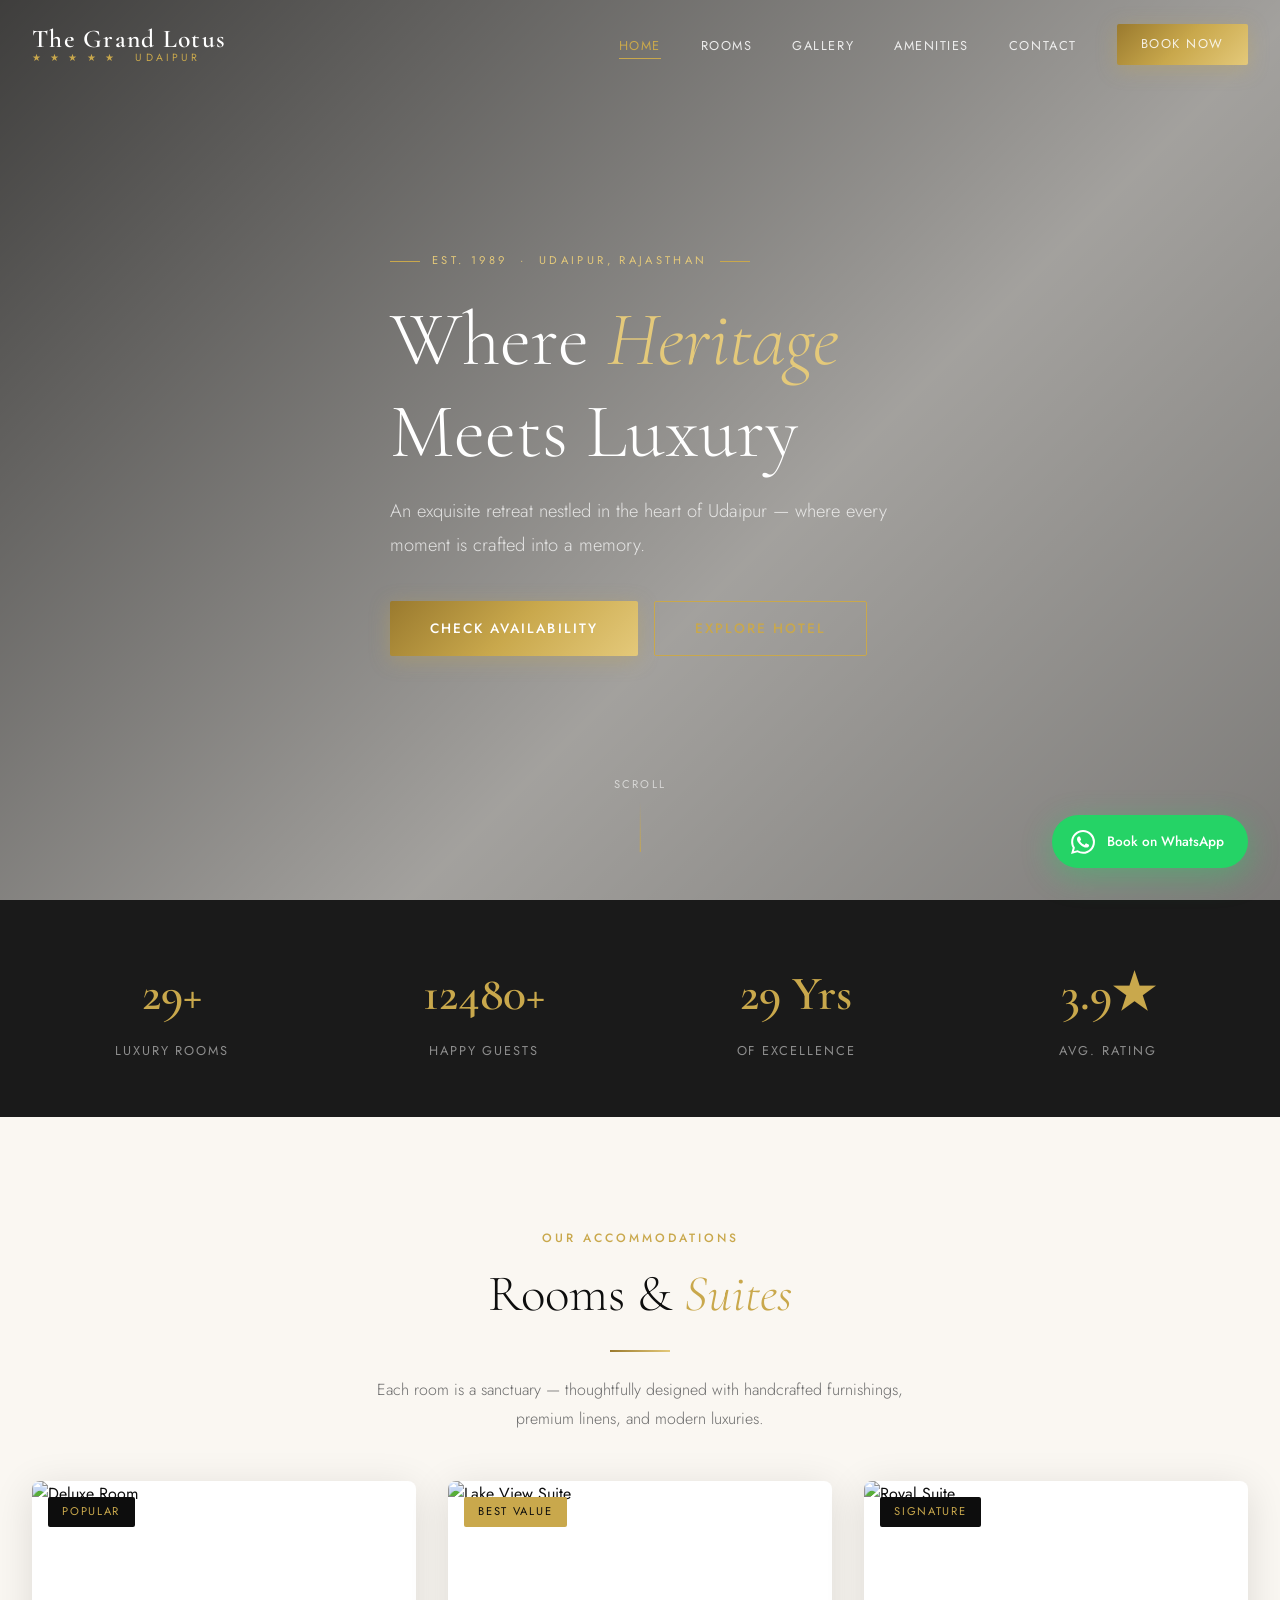
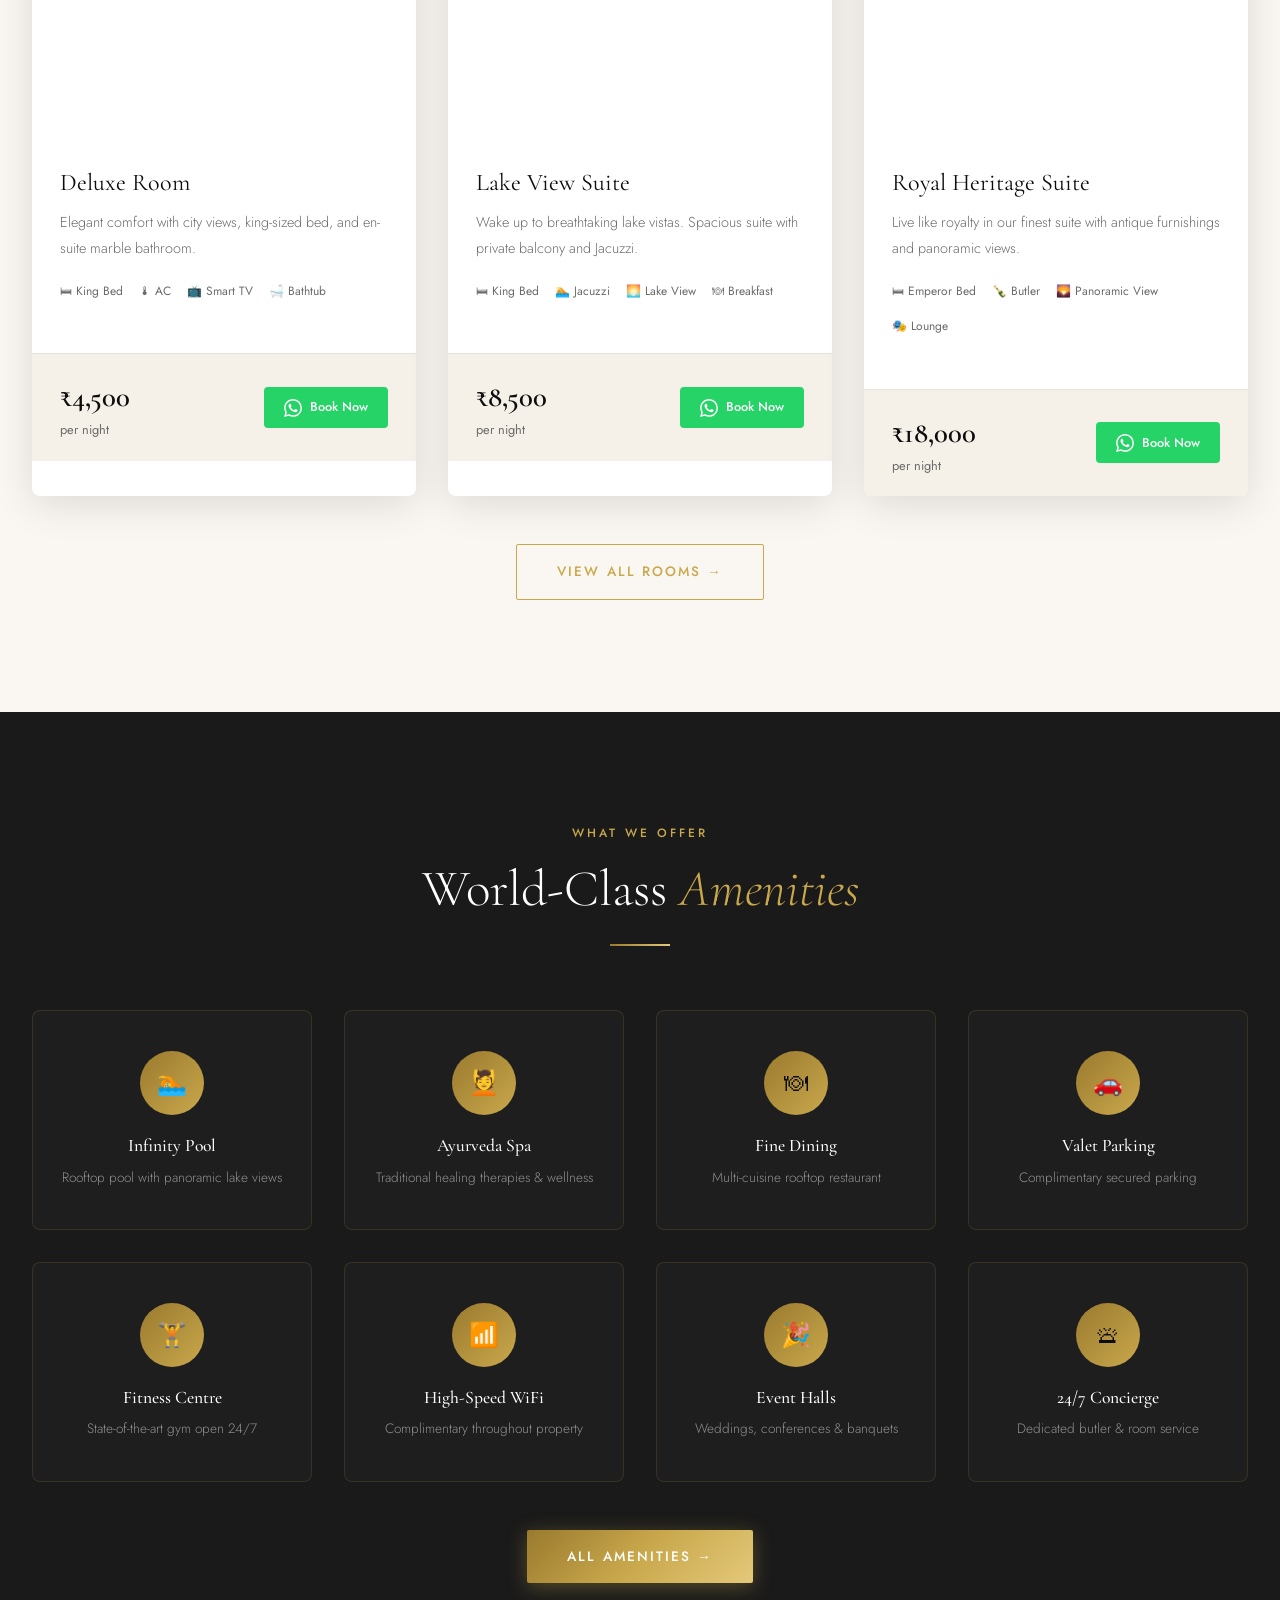
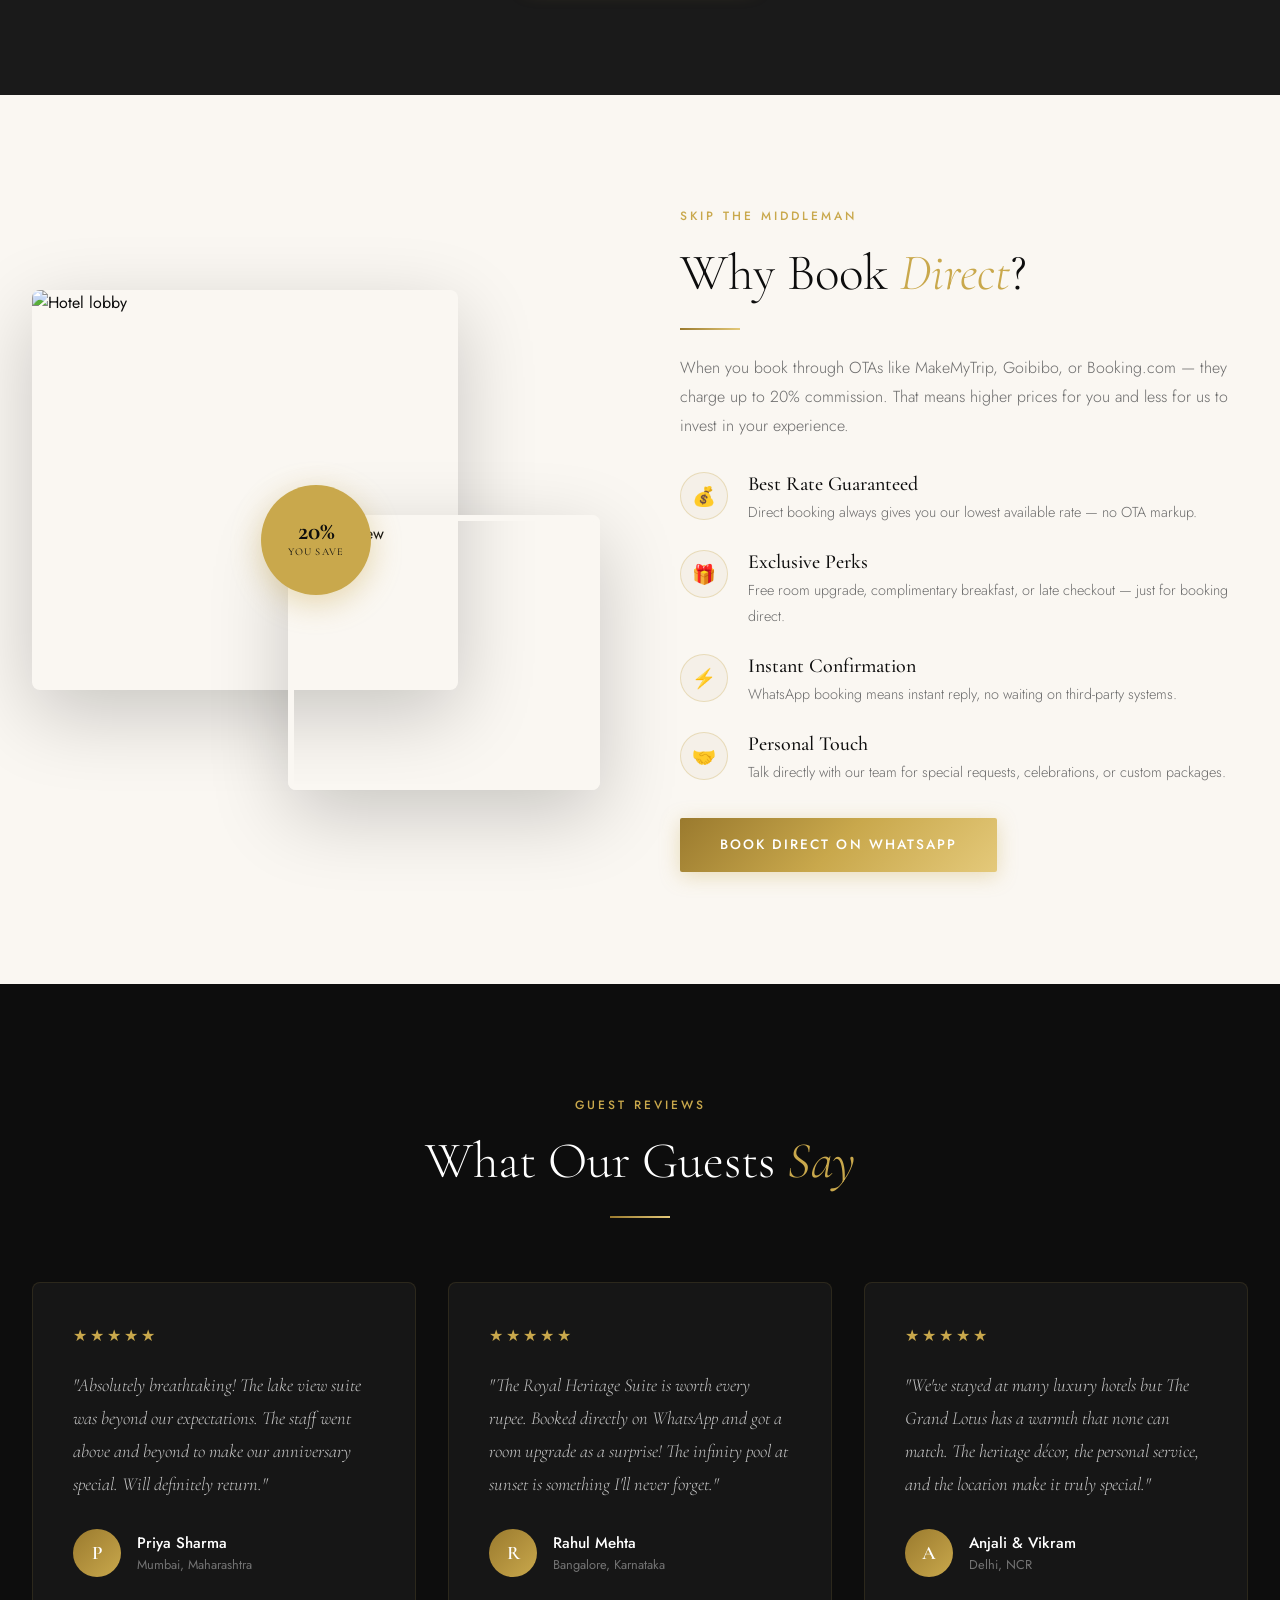
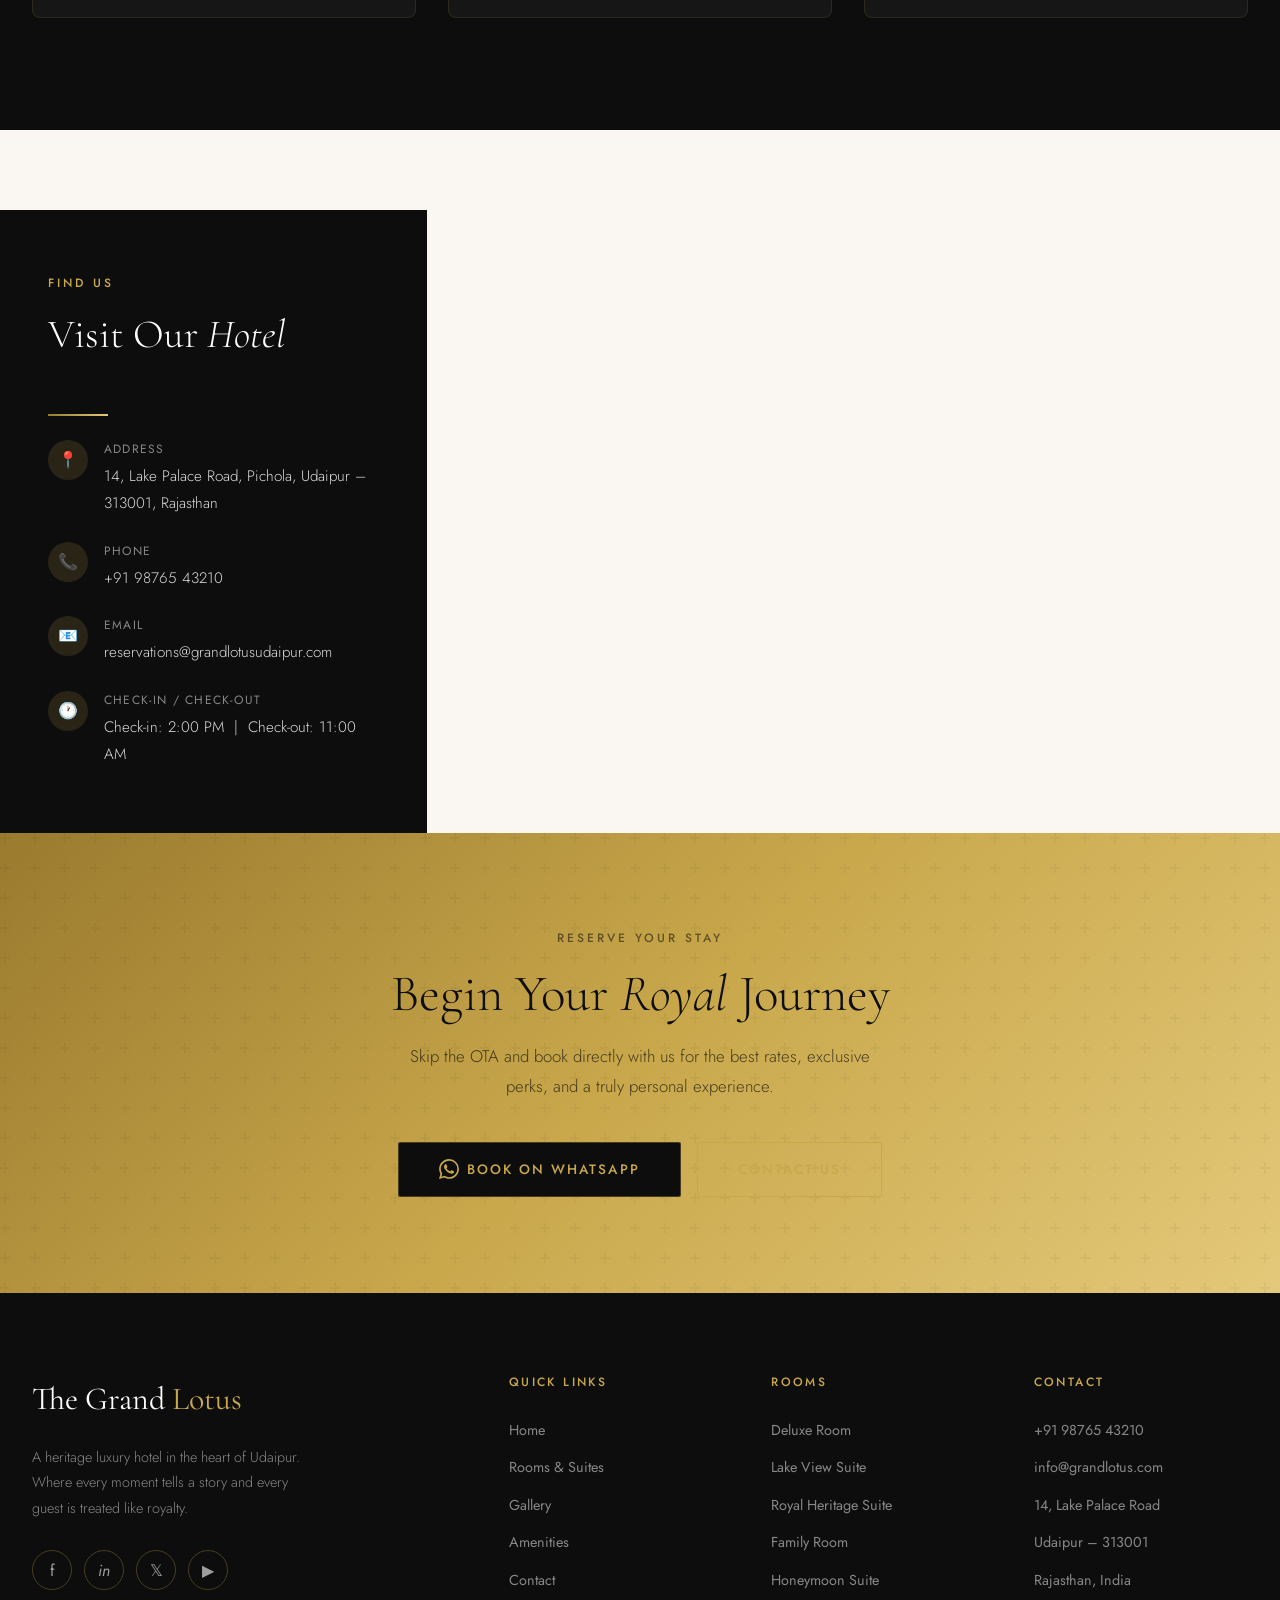
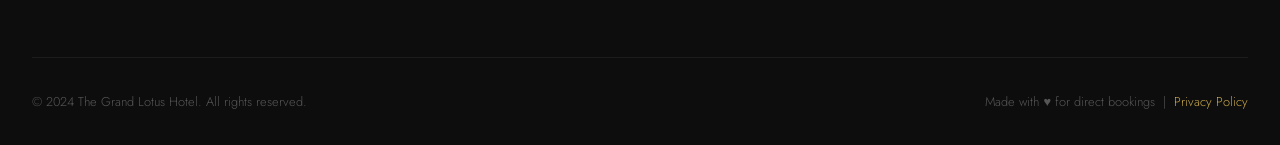
==== commit aeb26f82: "a" ====
--- a/index.html
+++ b/index.html
@@ -1,18 +1,32 @@
 <!DOCTYPE html>
 <html lang="en">
-<head>
-  <meta charset="UTF-8" />
-  <meta name="viewport" content="width=device-width, initial-scale=1.0" />
-  <title>The Grand Lotus Hotel | Luxury Stay in Udaipur</title>
-  <meta name="description" content="Experience unparalleled luxury at The Grand Lotus Hotel, Udaipur. Book directly for best rates. Heritage elegance meets modern comfort." />
-  <meta property="og:title" content="The Grand Lotus Hotel | Luxury Stay in Udaipur" />
-  <meta property="og:description" content="Book directly for the best rates. Heritage elegance, modern comfort." />
-  <meta property="og:image" content="https://images.unsplash.com/photo-1566073771259-6a8506099945?w=1200" />
-  <meta property="og:type" content="website" />
-  <link rel="stylesheet" href="css/style.css" />
-  <link rel="preconnect" href="https://fonts.googleapis.com" />
-  <link rel="preconnect" href="https://fonts.gstatic.com" crossorigin />
-</head>
+  <head>
+    <meta charset="UTF-8" />
+    <meta name="viewport" content="width=device-width, initial-scale=1.0" />
+  
+    <title>The Grand Lotus Hotel | Luxury Stay in Udaipur</title>
+  
+    <meta name="description" content="Experience unparalleled luxury at The Grand Lotus Hotel, Udaipur. Book directly on WhatsApp for the best rates." />
+  
+    <!-- Open Graph for WhatsApp & Facebook -->
+    <meta property="og:title" content="The Grand Lotus Hotel | Luxury Stay in Udaipur" />
+    <meta property="og:description" content="Book directly on WhatsApp for the best rates. Heritage elegance meets modern comfort." />
+    <meta property="og:image" content="https://dchudasama948.github.io/make-hotel-webite/preview.jpg" />
+    <meta property="og:image:width" content="1200" />
+    <meta property="og:image:height" content="630" />
+    <meta property="og:url" content="https://dchudasama948.github.io/make-hotel-webite/" />
+    <meta property="og:type" content="website" />
+  
+    <!-- Twitter Card (Improves preview reliability) -->
+    <meta name="twitter:card" content="summary_large_image" />
+    <meta name="twitter:title" content="The Grand Lotus Hotel | Luxury Stay in Udaipur" />
+    <meta name="twitter:description" content="Book directly on WhatsApp for best rates." />
+    <meta name="twitter:image" content="https://dchudasama948.github.io/make-hotel-webite/preview.jpg" />
+  
+    <link rel="stylesheet" href="css/style.css" />
+    <link rel="preconnect" href="https://fonts.googleapis.com" />
+    <link rel="preconnect" href="https://fonts.gstatic.com" crossorigin />
+  </head>  
 <body>
 
 <!-- ============ NAVBAR ============ -->
